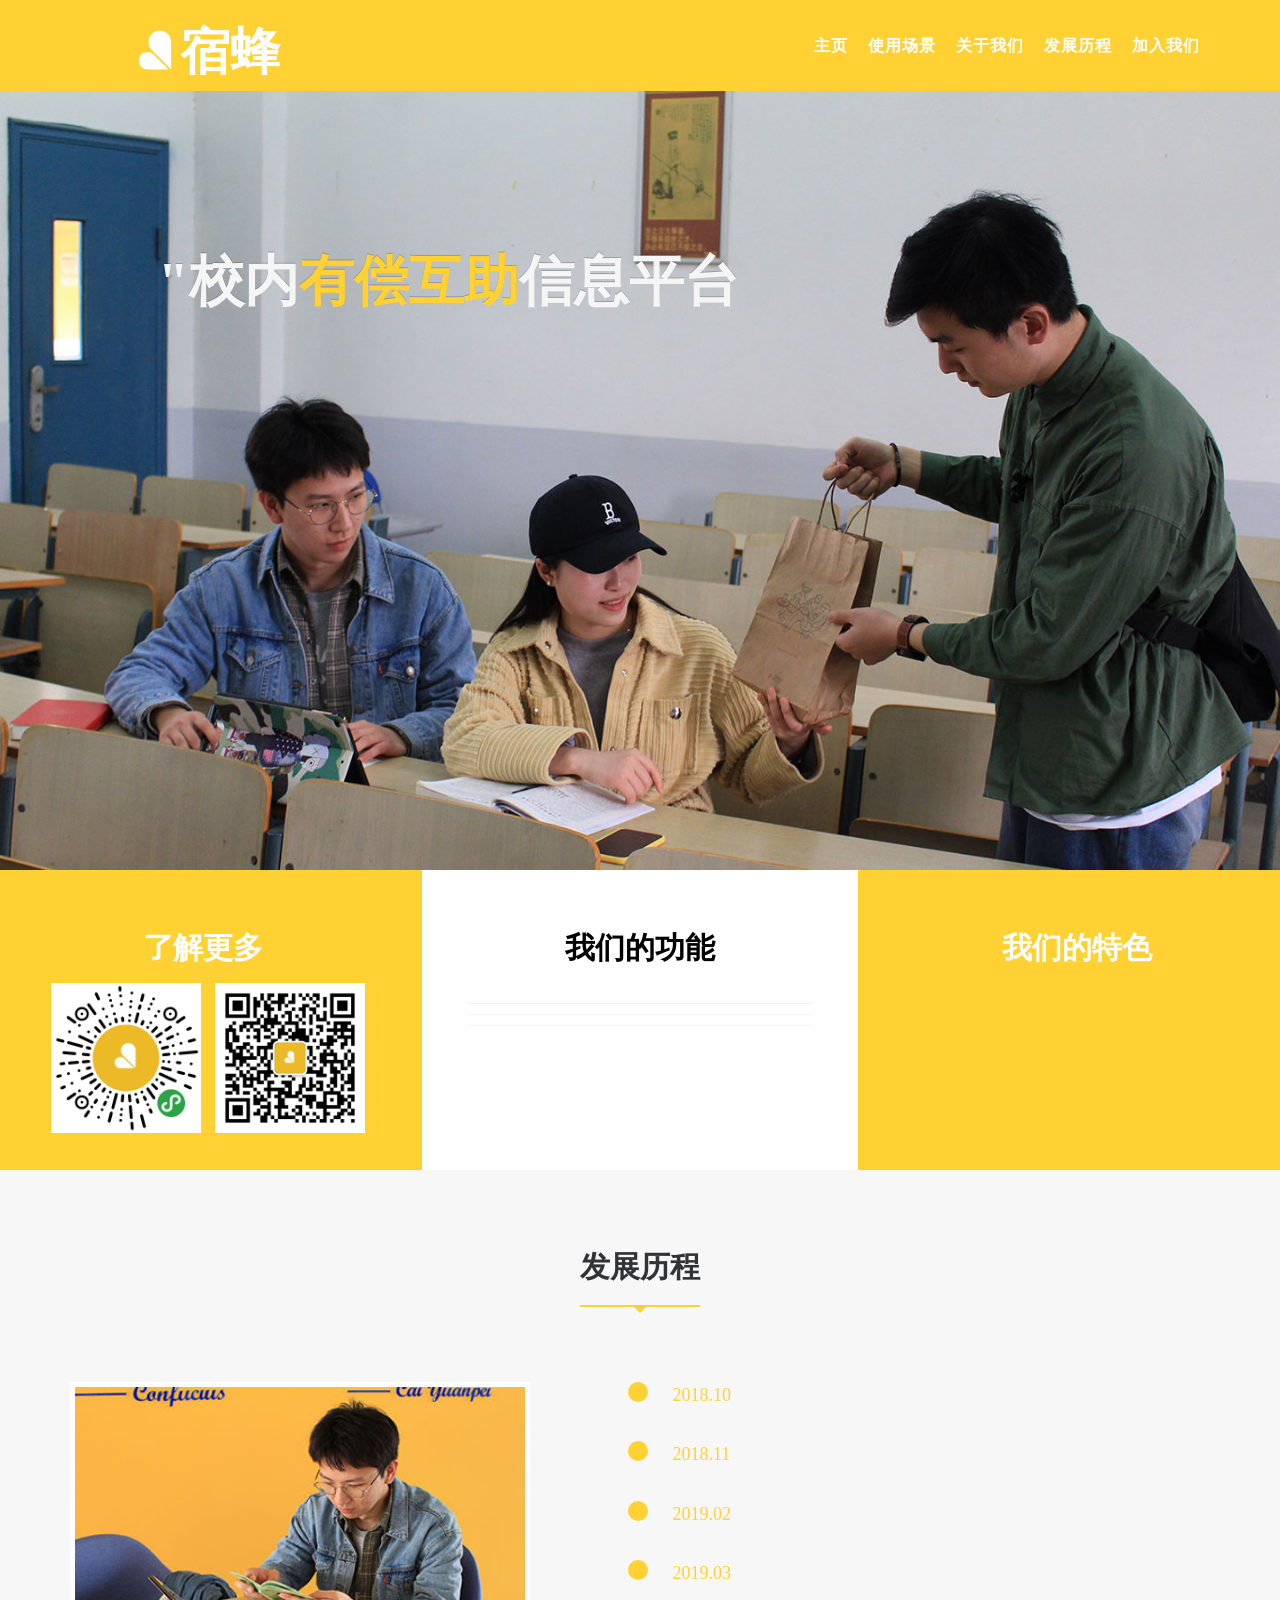
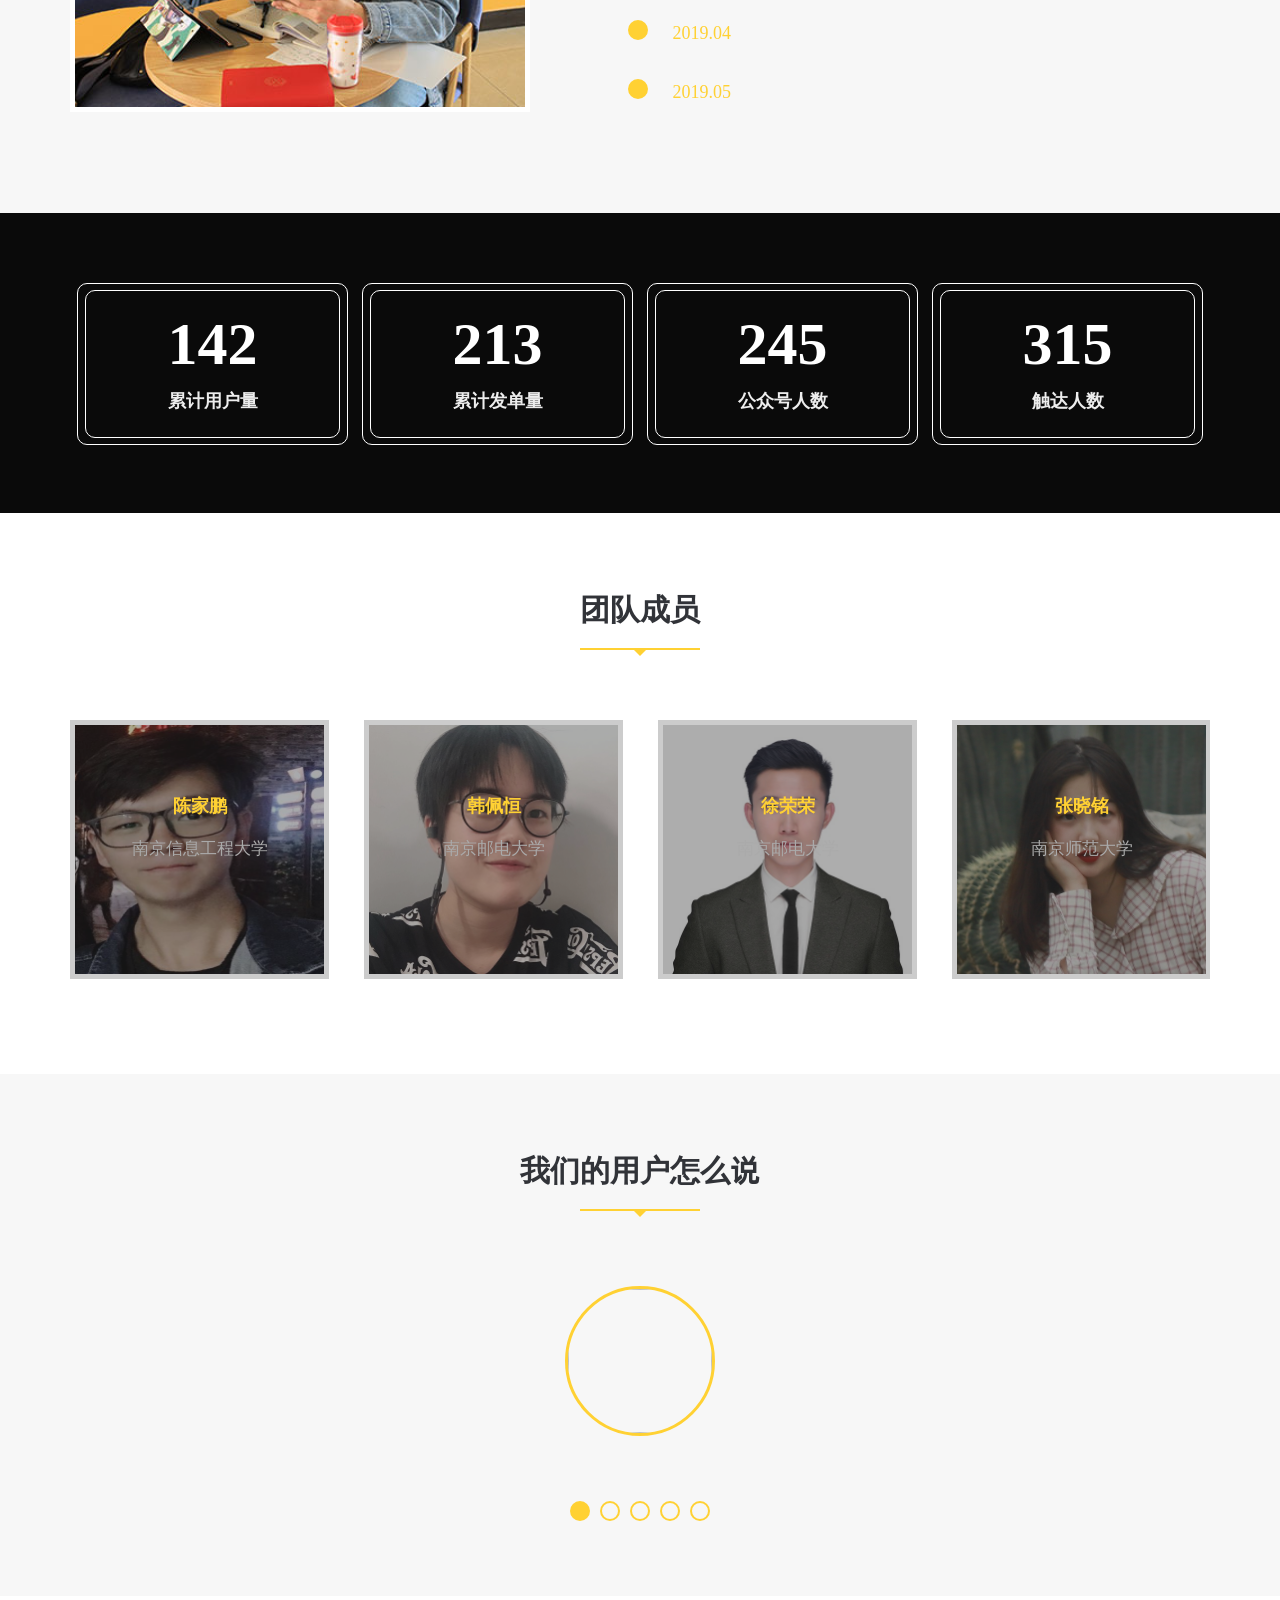
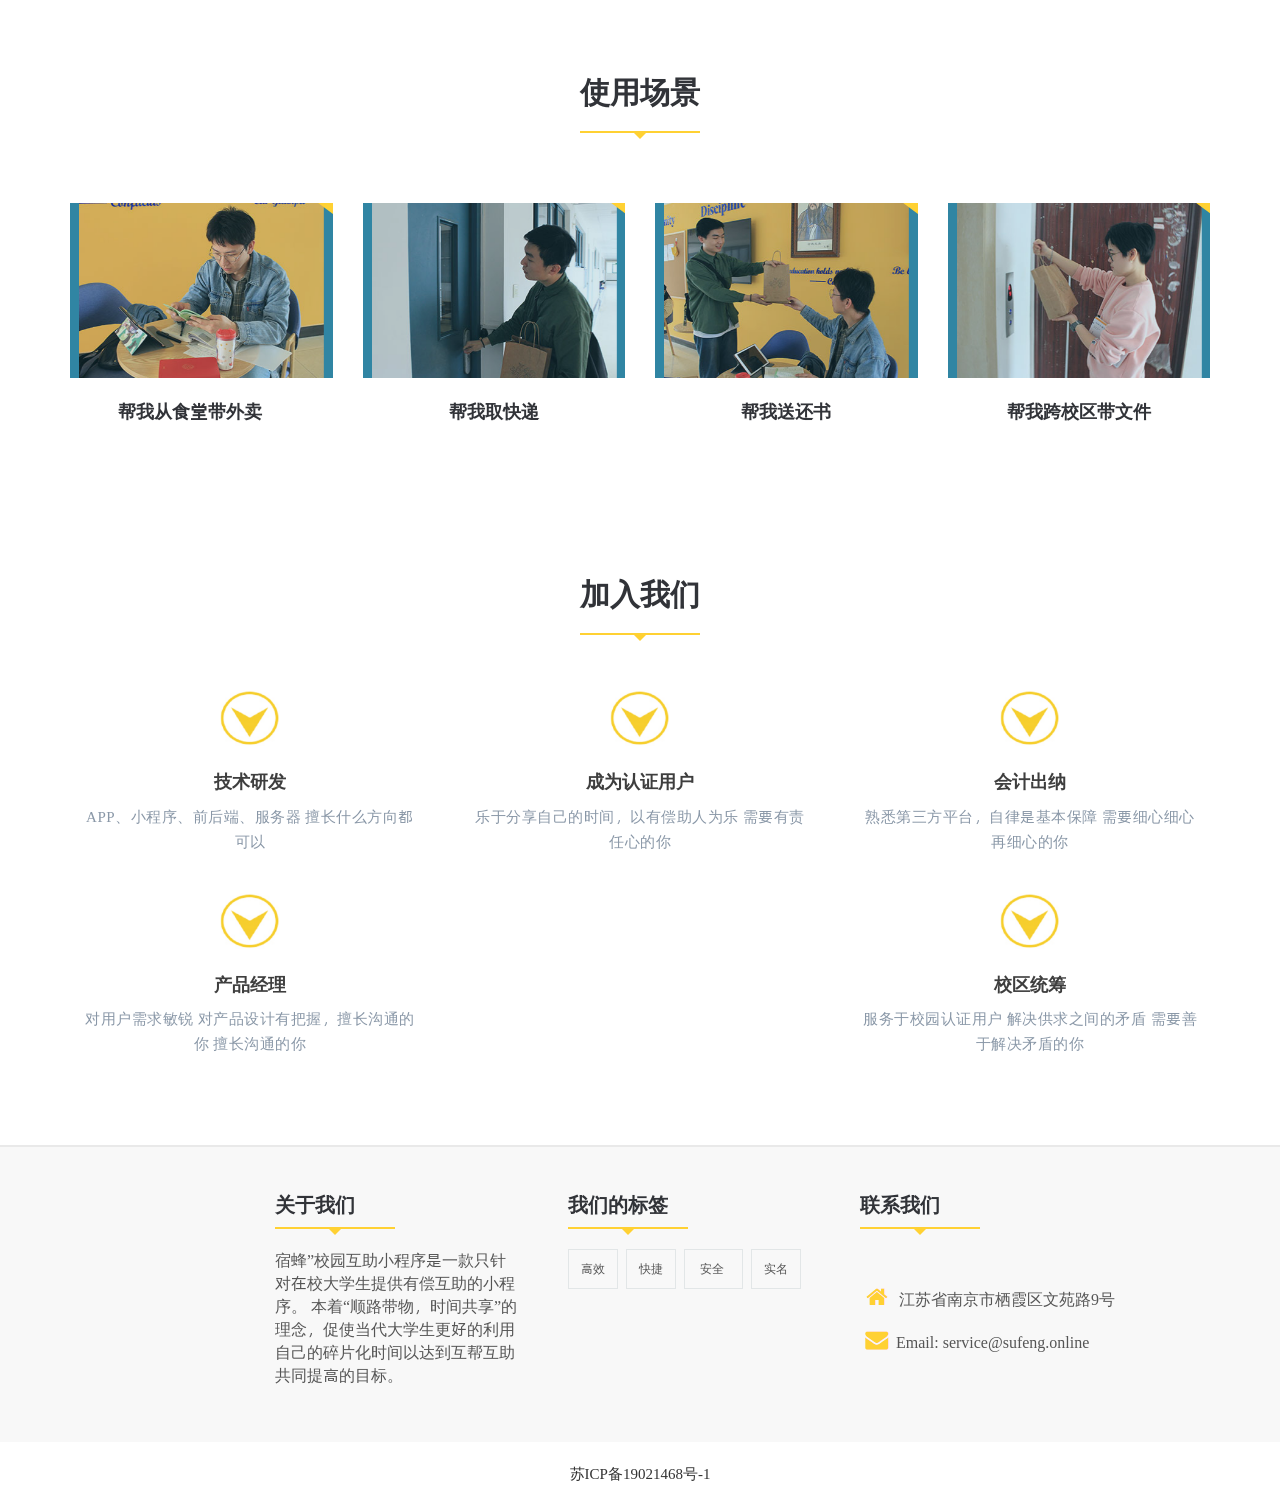
==== index.html @ 2e1b3416 "2020.1.21" ====
<!DOCTYPE html>
<html lang="en">
  <head>
    <!-- Basic Page Needs
    ================================================== -->
    <meta charset="utf-8">
    <meta http-equiv="X-UA-Compatible" content="IE=edge">
     <title>Home</title>
    <!-- Mobile Specific Metas
    ================================================== -->
    <meta name="viewport" content="width=device-width, initial-scale=1">

    <!-- Favicon -->
    <link rel="shortcut icon" type="image/icon" href="images/favicon.ico"/>

    <!-- CSS
    ================================================== -->       
    <!-- Bootstrap css file-->
    <link href="css/bootstrap.min.css" rel="stylesheet">
    <!-- Font awesome css file-->
    <link href="css/font-awesome.min.css" rel="stylesheet">       
    <!-- Default Theme css file -->
    <link id="switcher" href="css/themes/default-theme.css" rel="stylesheet">   
    <!-- Slick slider css file -->
    <link href="css/slick.css" rel="stylesheet"> 
    <!-- Photo Swipe Image Gallery -->     
    <link rel='stylesheet prefetch' href='css/photoswipe.css'>
    <link rel='stylesheet prefetch' href='css/default-skin.css'>    

    <!-- Main structure css file -->
    <link href="style.css" rel="stylesheet">
   
    <!-- Google fonts -->
    <link href='https://fonts.googleapis.com/css?family=Raleway' rel='stylesheet' type='text/css'>  
    <link href='https://fonts.googleapis.com/css?family=Habibi' rel='stylesheet' type='text/css'>   
    <link href='https://fonts.googleapis.com/css?family=Cinzel+Decorative:900' rel='stylesheet' type='text/css'>

    <!-- HTML5 shim and Respond.js for IE8 support of HTML5 elements and media queries -->
    <!-- WARNING: Respond.js doesn't work if you view the page via file:// -->
    <!--[if lt IE 9]>
      <script src="https://oss.maxcdn.com/html5shiv/3.7.2/html5shiv.min.js"></script>
      <script src="https://oss.maxcdn.com/respond/1.4.2/respond.min.js"></script>
    <![endif]--> 
  </head>
  <body>  
    
    <!-- BEGAIN PRELOADER -->
    <div id="preloader">
      <div id="status">&nbsp;</div>
    </div>
    <!-- END PRELOADER -->

    <!-- SCROLL TOP BUTTON -->
    <!-- END SCROLL TOP BUTTON -->

    <!--=========== BEGIN HEADER SECTION ================-->
    <header id="header">
      <!-- BEGIN MENU -->
      <div class="menu_area">
        <nav class="navbar navbar-default navbar-fixed-top" role="navigation">  
          <div class="container">
            <div class="navbar-header">
              <!-- FOR MOBILE VIEW COLLAPSED BUTTON -->
              <button type="button" class="navbar-toggle collapsed" data-toggle="collapse" data-target="#navbar" aria-expanded="false" aria-controls="navbar">
                <span class="sr-only">Toggle navigation</span>
                <span class="icon-bar"></span>
                <span class="icon-bar"></span>
                <span class="icon-bar"></span>
              </button>
              <!-- LOGO -->              
              <!-- TEXT BASED LOGO -->
				<a class="navbar-brand  " href="index.html"><em><img src="images/logo.png" style="width: 50px;height:50px; margin-bottom: 20px;"></em><span style="font-size:50px;">宿蜂</span></a>    
            </div>
            <div id="navbar" class="navbar-collapse collapse"  style="bottom: 60px;">
              <ul id="top-menu" class="nav navbar-nav navbar-right main-nav">
<!--				<ul class="menu2 ">-->
                <li><a href="index.html">主页</a></li>
				  <!--  class="active" -->
                <li><a href="#usescence">使用场景</a></li>
                <li><a href="#members">关于我们</a></li>
                <li><a href="#development">发展历程</a></li>              
                <li><a href="#joinus">加入我们</a></li>
              </ul>           
            </div><!--/.nav-collapse -->
          </div>     
        </nav>  
      </div>
      <!-- END MENU -->    
    </header>
    <!--=========== END HEADER SECTION ================-->   

    <!--=========== BEGIN SLIDER SECTION ================-->
    <section id="sliderArea">
      <!-- Start slider wrapper -->      
      <div class="top-slider">
        <!-- Start First slide -->
        <div class="top-slide-inner">
          <div class="slider-img">
<!--            <img src="images/banner.jpg" alt="">-->
			  <div  class="slider-text" style="height: 600px;">
				  <div><h2>"校内<strong style="font-size: 55px;">有偿互助</strong>信息平台</h2></div>
				  <div style="margin-top: 40px;"> <p style="font-size: 20px;" class=" " id="topintroduce"> </p></div>
				  
<!--
            <div class="readmore_area">
              <a data-hover="Read More" href="#"><span>Read More</span></a>                
            </div>
-->
          </div>
<!--			  <img src="images/miniproQRCode.jpg" style="float:right;width: 150px;height: 150px;bottom: 10px;">-->
          </div>
          
        </div>
      </div><!-- /top-slider -->
    </section>
    <!--=========== END SLIDER SECTION ================-->

    <!--=========== BEGIN Top Feature SECTION ================-->
    <section id="topFeature">
      <div class="row">
        <!-- Start Single Top Feature -->
        <div class="col-lg-4 col-md-4">
          <div class="row">
            <div class="single-top-feature">
<!--              <span class="fa fa-flask"></span>-->
              <h3><strong style="font-size: 30px;">了</strong>解更多</h3>
              <img src="images/miniproQRCode.jpg" class="qrcode">
				<img src="images/qrcode.jpg" class="qrcode">
<!--
              <div class="readmore_area">
                <a href="#" data-hover="Read More"><span>Read More</span></a>
              </div>
-->
            </div>
          </div>
        </div>
        <!-- End Single Top Feature -->
         
        <!-- Start Single Top Feature -->
        <div class="col-lg-4 col-md-5">
          <div class="row">
            <div class="single-top-feature opening-hours  ">
<!--              <span class="fa fa-clock-o"></span>-->
              <h3> &nbsp; &nbsp; 我们的功能</h3>
              <ul class="opening-table" id="our_functions">
                <li>
				  <div></div>
			    </li>
                <li>
				  <div></div>
                </li>
                <li>
				  <div></div>
                </li>
              </ul>              
            </div>
          </div>
        </div>
        <!-- End Single Top Feature -->

        <!-- Start Single Top Feature -->
        <div class="col-lg-4 col-md-4">
          <div class="row">
            <div class="single-top-feature ">
<!--              <span class="fa fa-hospital-o"></span>-->
              <h3>我们的特色</h3>

              <p id="our_feature"></p>

<!--
              <div class="readmore_area">
                <a data-toggle="modal" data-target="#myModal" href="#" data-hover="Appoinment"><span>Appoinment</span></a>    
              </div>
-->
              <!-- start modal window -->
              <div class="modal fade" id="myModal" tabindex="-1" role="dialog" aria-labelledby="myModalLabel" aria-hidden="true">
                <div class="modal-dialog">
                  <div class="modal-content">
                    <div class="modal-header">
                      <button type="button" class="close" data-dismiss="modal" aria-hidden="true">&times;</button>
                      <h4 class="modal-title" id="myModalLabel">Appoinment Details</h4>
                    </div>
                    <div class="modal-body">
                      <div class="appointment-area">
                        <form class="appointment-form">
                          <div class="row">
                            <div class="col-md-6 col-sm-6">
                              <label class="control-label">Your name <span class="required">*</span>
                              </label>
                              <input type="text" class="wp-form-control wpcf7-text" placeholder="Your name">
                            </div>
                            <div class="col-md-6 col-sm-6">
                              <label class="control-label">Your Email <span class="required">*</span>
                              </label>
                              <input type="mail" class="wp-form-control wpcf7-email" placeholder="Email address">  
                            </div>
                          </div>
                          <div class="row">
                            <div class="col-md-6 col-sm-6">
                              <label class="control-label">Your Birth <span class="required">*</span>
                              </label>
                              <input type="text" class="wp-form-control wpcf7-text" placeholder="dd/mm/yy">
                            </div>
                            <div class="col-md-6 col-sm-6">
                              <label class="control-label">Your Phone <span class="required">*</span>
                              </label>
                              <input type="text" class="wp-form-control wpcf7-text" placeholder="Phone No">  
                            </div>
                          </div>
                          <div class="row">
                            <div class="col-md-6 col-sm-6">
                              <label class="control-label">Appointment Date <span class="required">*</span>
                              </label>
                              <input type="text" class="wp-form-control wpcf7-text" placeholder="dd/mm/yy">
                            </div>
                            <div class="col-md-6 col-sm-6">
                              <label class="control-label">Select Department <span class="required">*</span>
                              </label>
                              <select class="wp-form-control wpcf7-select">
                                <option val="1">Dental</option>
                                <option val="2">cardiology</option>
                                <option val="3">neurology</option>
                                <option val="4">Drugstore</option>
                                <option val="5">x-ray</option>
                                <option val="6">birth</option>
                                <option val="7">general</option>
                                <option val="8">testing</option>
                                <option val="9">first-aid</option>
                                <option val="10">immunizations</option><option val="11">pulmonary</option>
                              </select> 
                            </div>
                          </div>         
                          <input type="text" class="wp-form-control wpcf7-text" placeholder="Subject">
                          <textarea class="wp-form-control wpcf7-textarea" cols="30" rows="10" placeholder="What would you like to tell us"></textarea>
                         <button class="wpcf7-submit button--itzel" type="submit"><i class="button__icon fa fa-share"></i><span>Book Appointment</span></button>  
                        </form>
                      </div>
                    </div>                    
                  </div><!-- /.modal-content -->
                </div><!-- /.modal-dialog -->
              </div><!-- /.modal -->
            </div>
          </div>
        </div>
        <!-- End Single Top Feature -->
      </div>
    </section>
    <!--=========== END Top Feature SECTION ================-->

    <!--=========== BEGIN Service SECTION ================-->
    
    <!--=========== End Service SECTION ================-->
<div class="copyrights">Collect from <a href="http://www.cssmoban.com/" >网页模板</a></div>
    <!--=========== BEGAIN Why Choose Us SECTION ================-->
    <section id="whychooseSection">
      <div class="container">
        <div class="row" id="development">
          <div class="col-lg-12 col-md-12">
            <div class="service-area">
              <!-- Start Service Title -->
              <div class="section-heading">
                <h2>发展历程</h2>
                <div class="line"></div>
              </div>              
            </div>
          </div>
          <div class="col-lg-12 col-md-12">
            <div class="row">
              <div class="col-lg-5 col-md-6 col-sm-3 col-xs-6" style="margin-right: auto;min-width: 400px;">
                <div class="whyChoose-left">
                  <div class="whychoose-slider" style="min-width:300px;min-width: 400px;">
                    <div class="whychoose-singleslide" >
                      <img src="images/usageScenarios1.jpg" alt="img" width="500px;" >
                    </div>
                    <div class="whychoose-singleslide" >
                      <img src="images/usageScenarios2.jpg" alt="img" width="500px;" >
                    </div>
                    <div class="whychoose-singleslide" >
                      <img src="images/usageScenarios3.jpg" alt="img" width="500px;" >
                    </div>
                  </div>
                </div>
              </div>	
              <div class="col-lg-7 col-md-6 col-sm-6 col-xs-12" id="develop_history">
                <div class="whyChoose-right">
                  <div class="media">
                    <div class="media-left">
                      <a class="media-icon"  style="height: 20px;width: 20px; margin-left: 50px;">
                      </a>
                    </div>
                    <div class="media-body  ">
                      <h4 class="media-heading" style="font-size: 18px;">2018.10 </h4>
                      <p></p>
                    </div>
                  </div>
                  <div class="media">
                    <div class="media-left">
                      <a class="media-icon"  style="height: 20px;width: 20px;margin-left: 50px;"  >
                      </a>
                    </div>
                    <div class="media-body">
                      <h4 class="media-heading  " style="font-size: 18px;">2018.11</h4>
                      <p></p>
                    </div>
                  </div>
                  <div class="media">
                    <div class="media-left">
                      <a class="media-icon"  style="height: 20px;width: 20px;margin-left: 50px;">
                      </a>
                    </div>
                    <div class="media-body">
                      <h4 class="media-heading  " style="font-size: 18px;">2019.02</h4>
                      <p></p>  
                    </div>
                  </div>
					<div class="media">
                    <div class="media-left">
                      <a class="media-icon"  style="height: 20px;width: 20px;margin-left: 50px;">
                      </a>
                    </div>
                    <div class="media-body">
                      <h4 class="media-heading  " style="font-size: 18px;">2019.03  </h4>
                      <p></p>
                    </div>
                  </div>
					<div class="media">
                    <div class="media-left">
                      <a  class="media-icon" style="height: 20px;width: 20px;margin-left: 50px;">
                      </a>
                    </div>
                    <div class="media-body">
                      <h4 class="media-heading " style="font-size: 18px;">2019.04  </h4>
                      <p></p>
                    </div>
                  </div>
					<div class="media">
                    <div class="media-left">
                      <a class="media-icon"  style="height: 20px;width: 20px;margin-left: 50px;">
                      </a>
                    </div>
                    <div class="media-body">
                      <h4 class="media-heading" style="font-size: 18px;">2019.05  </h4>
                      <p></p>
                    </div>
                  </div>
                </div>
              </div>
            </div>
          </div>          
        </div>
      </div>
    </section>
    <!--=========== END Why Choose Us SECTION ================-->

    <!--=========== BEGAIN Counter SECTION ================-->
    <section id="counterSection">
      <div class="container">
        <div class="row">
          <div class="col-lg-12 col-md-12">
            <div class="counter-area">
              <div class="col-lg-3 col-md-3 col-sm-6">
                <div class="counter-box">
                  <div class="counter-no counter">
                    200
                  </div>
                  <div class="counter-label">累计用户量</div>
                </div>
              </div>
              <div class="col-lg-3 col-md-3 col-sm-6">
                 <div class="counter-box">
                  <div class="counter-no counter">
                    300
                  </div>
                  <div class="counter-label">累计发单量</div>
                </div>
              </div>
              <div class="col-lg-3 col-md-3 col-sm-6">
                 <div class="counter-box">
                  <div class="counter-no counter">
                    350
                  </div>
                  <div class="counter-label">公众号人数</div>
                </div>
              </div>
              <div class="col-lg-3 col-md-3 col-sm-6">
                 <div class="counter-box">
                  <div class="counter-no counter">
                    450
                  </div>
                  <div class="counter-label">触达人数</div>
                </div>
              </div>
            </div>
          </div>
        </div>
      </div>
    </section>
    <!--=========== End Counter SECTION ================-->

    <!--=========== BEGAIN Doctors SECTION ================-->
    <section id="meetDoctors">
      <div class="container">
        <div class="row">
          <div class="col-lg-12 col-md-12">
            <div class="meetDoctors-area" id="members">
             <!-- Start Service Title -->
              <div class="section-heading">
                <h2 name="members">团队成员</h2>
                <div class="line"></div>
              </div>
              <div class="doctors-area">
                <ul  class="doctors-nav" id="team_members">
                <!--
					<li>
                    <div class="single-doctor">
                      <a class="tdoctor"  data-path-hover="m 180,34.57627 -180,0 L 0,0 180,0 z">
                        <figure>
                          <img src="images/hph.jpg" />
                          <svg viewBox="0 0 180 320" preserveAspectRatio="none"><path d="M 180,160 0,218 0,0 180,0 z"/></svg>
                          <figcaption>
                            <h2>韩佩恒</h2>
                            <p>南京邮电大学</p>           
                          </figcaption>
                        </figure>
                      </a>
                    </div>
                  </li>
					
                  <li>
                    <div class="single-doctor">
                      <div class="single-doctor">
                      <a class="tdoctor" data-path-hover="m 180,34.57627 -180,0 L 0,0 180,0 z">
                        <figure>
                          <img src="images/jtw.jpg" />
                          <svg viewBox="0 0 180 320" preserveAspectRatio="none"><path d="M 180,160 0,218 0,0 180,0 z"/></svg>
                          <figcaption>
                            <h2>贾天威</h2>
                            <p>南京邮电大学</p>        
                          </figcaption>
                        </figure>
                      </a>
                    </div>
                    </div>
                  </li>
                  <li>
                    <div class="single-doctor">
                      <div class="single-doctor">
                      <a class="tdoctor" data-path-hover="m 180,34.57627 -180,0 L 0,0 180,0 z">
                        <figure>
                          <img src="images/xrr.jpg" />
                          <svg viewBox="0 0 180 320" preserveAspectRatio="none"><path d="M 180,160 0,218 0,0 180,0 z"/></svg>
                          <figcaption>
                            <h2>徐荣荣</h2>
                            <p>南京邮电大学</p>      
                          </figcaption>
                        </figure>
                      </a>
                    </div>
                    </div>
                  </li>
                  <li>
                    <div class="single-doctor">
                      <div class="single-doctor">
                      <a class="tdoctor" data-path-hover="m 180,34.57627 -180,0 L 0,0 180,0 z">
                        <figure>
                          <img src="images/zxm.jpg" />
                          <svg viewBox="0 0 180 320" preserveAspectRatio="none"><path d="M 180,160 0,218 0,0 180,0 z"/></svg>
                          <figcaption>
                            <h2>张晓铭</h2>
                            <p>南京师范大学</p>      
                          </figcaption>
                        </figure>
                      </a>
                    </div>
                    </div>
                  </li>
           
              
                  <li>
                    <div  class="single-doctor">
                      <div class="single-doctor">
                      <a class="tdoctor" data-path-hover="m 180,34.57627 -180,0 L 0,0 180,0 z">
                        <figure>
                          <img src="images/cjp.jpg" />
                          <svg viewBox="0 0 180 320" preserveAspectRatio="none"><path d="M 180,160 0,218 0,0 180,0 z"></path></svg>
                          <figcaption>
                            <h2>陈家鹏</h2>
                            <p>南京信息工程大学</p>
                              
                          </figcaption>
                        </figure>
                      </a>
                    </div>
                    </div>
                  </li>
					-->
                </ul>
              </div>
            </div>
          </div>
        </div>
      </div>
    </section>
    <!--=========== End Doctors SECTION ================-->

    <!--=========== BEGAIN Testimonial SECTION ================-->
    <section id="testimonial">
      <div class="container">
        <div class="row">
          <div class="col-lg-12 col-md-12">
            <div class="testimonial-area">
             <!-- Start Service Title -->
              <div class="section-heading">
                <h2>我们的用户怎么说</h2>
                <div class="line"></div>
              </div>
              <div class="testimonial-area">
                <ul class="testimonial-nav" id="testimonialnodes">
                  <!--
                  <li>
                    <div class="single-testimonial" >
                      <div class="testimonial-img">
                        <img src="images/users1.jpg" alt="img">
                      </div>
                      <div class="testimonial-cotent">
                        <p class="testimonial-parg"> 宿蜂是一款非常轻便的小程序，一键发单，接单速度快，准时高效，为我的生活提供了很多便利。</p>
                      </div>
                    </div>
                  </li> 
					
                  <li>
                    <div class="single-testimonial">
                      <div class="testimonial-img">
                        <img src="images/users2.jpg" alt="img">
                      </div>
                      <div class="testimonial-cotent">
                        <p class="testimonial-parg">刚接触宿蜂是被朋友安利的，听说是一群学姐学长创业做的，就尝试了一下。发现真的很人性化，减少了很多沟通的成本。现在一有快递，就想到去宿蜂发单。偶尔自己取快递的时候，也会接别人发的订单，顺路送一下。</p>
                      </div>
                    </div>
                  </li> 
                  <li>
                    <div class="single-testimonial">
                      <div class="testimonial-img">
                        <img src="images/users3.jpg" alt="img">
                      </div>
                      <div class="testimonial-cotent">
                        <p class="testimonial-parg">相比于我之前用过的校园跑腿小程序来说，宿蜂更加值得信赖，只要是在两个方面，第一：接单的人都有宿蜂平台的审核，确保是学生才会审核通过；第二：完善的发单接单流程，有人接单后，会把接单员的一些信息告知给发单人，体验很好，不用担心包裹丢失。</p>
                      </div>
                    </div>
                  </li>  
					<li>
                    <div class="single-testimonial">
                      <div class="testimonial-img">
                        <img src="images/users4.jpg" alt="img">
                      </div>
                      <div class="testimonial-cotent">
                        <p class="testimonial-parg">我是宿蜂的认证接单员，在宿蜂平台上通过接单，算是也赚到了一些生活费。一开始也只是试试的态度，但接触到了宿蜂创业团队的成员，也是跟我差不多大的学生，我觉得他们是在做一件很了不起的事情。</p>
                      </div>
                    </div>
                  </li> 
					<li>
                    <div class="single-testimonial">
                      <div class="testimonial-img">
                        <img src="images/users5.jpg" alt="img">
                      </div>
                      <div class="testimonial-cotent">
                        <p class="testimonial-parg">宿蜂的主要特色就是顺路带物，互帮互助。平台的“宿蜂榜”真的超级吸引人，多劳多得被完美诠释出来，并且并没有什么套路，简单粗暴，希望宿蜂能够继续这样下去，</p>
                      </div>
                    </div>
                  </li> 
                -->
                </ul>
              </div>
            </div>
          </div>
        </div>
      </div>
    </section>
    <!--=========== End Testimonial SECTION ================-->

    <!--=========== BEGAIN Home Blog SECTION ================-->
    <section id="homeBLog">
      <div class="container">
        <div class="row">
          <div class="col-lg-12 col-md-12">
            <div class="homBlog-area" id="usescence">
             <!-- Start Service Title -->
              <div class="section-heading">
                <h2>使用场景</h2>
                <div class="line"></div>
              </div> 
              <!-- Start Home Blog Content -->
              <div class="homeBlog-content">
                <div class="row">
                  <!-- Start Single Blog -->
                  <div class="col-md-4 col-sm-4 col-lg-3">
                    <div class="single-Blog">
                      <div class="single-blog-left"> </div>
                      <div class="single-blog-right">
                        <div class="blog-img">
                          <figure class="blog-figure col-lg-12">
                           <a><img src="images/usageScenarios1.jpg" alt="img"></a>
                            <span class="image-effect"></span>
                          </figure>
                        </div>
                        <div class="blog-author"> </div>
                        <div class="blog-content">
                          <h2 class="col-lg-11" style="text-align: center" >帮我从食堂带外卖</h2>
                          <div class="readmore_area"> </div>
                        </div>
                      </div>
                    </div>
                  </div>
                   <!-- Start Single Blog -->
                  <div class="col-md-4 col-sm-4 col-lg-3">
                    <div class="single-Blog">
                      <div class="single-blog-left"> </div>
                      <div class="single-blog-right">
                         <div class="blog-img">
                          <figure class="blog-figure col-lg-12">
                           <a><img src="images/usageScenarios2.jpg" alt="img"></a>
                            <span class="image-effect"></span>
                          </figure>
                        </div>
                        <div class="blog-author"> </div>
                        <div class="blog-content">
                          <h2 style="text-align: center">帮我取快递</h2>
                          <div class="readmore_area"> </div>
                        </div>
                      </div>
                    </div>
                  </div>
                   <!-- Start Single Blog -->
                  <div class="col-md-4 col-sm-4 col-lg-3">
                    <div class="single-Blog">
                      <div class="single-blog-left"> </div>
                      <div class="single-blog-right">
                         <div class="blog-img">
                          <figure class="blog-figure col-lg-12">
                           <a><img src="images/usageScenarios3.jpg" alt="img"></a>
                            <span class="image-effect"></span>
                          </figure>
                        </div>
                        <div class="blog-author"> </div>
                        <div class="blog-content">
                          <h2 style="text-align: center"> 帮我送还书</h2>
                          <div class="readmore_area"> </div>
                        </div>
                      </div>
                    </div>
                  </div>
                  <div class="col-md-4 col-sm-4 col-lg-3">
                    <div class="single-Blog">
                      <div class="single-blog-left"> </div>
                      <div class="single-blog-right">
                        <div class="blog-img">
                          <figure class="blog-figure col-lg-12"> <a><img src="images/usageScenarios4.jpg" alt="img"></a> <span class="image-effect"></span> </figure>
                        </div>
                        <div class="blog-author"> </div>
                        <div class="blog-content">
                          <h2 style="text-align: center"> 帮我跨校区带文件</h2>
                          <div class="readmore_area"> </div>
                        </div>
                      </div>
                    </div>
                  </div>
                </div>
              </div>             
            </div>
          </div>
        </div>
      </div>
    </section>
    <!--=========== End Home Blog SECTION ================-->
<section id="service">
      <div class="container" id="joinus">
        <div class="row">
          <div class="col-lg-12 col-md-12">
            <div class="service-area">
              <!-- Start Service Title -->
              <div class="section-heading">
                <h2 name="aboutus">加入我们</h2>
                <div class="line"></div>
              </div>
              <!-- Start Service Content -->
              <div class="service-content">
                <div class="row">
                  <!-- Start Single Service -->
                  <div class="col-lg-4 col-md-4">
                    <div class="single-service">
						
                      <div class="service-icon"> </div>
						<img src="images/arrow.png" style="width: 60px;">
                      <h3><a  >技术研发</a></h3>
                      <p>APP、小程序、前后端、服务器 擅长什么方向都可以</p>
                    </div>
                  </div>
                  <!-- Start Single Service -->
                  <div class="col-lg-4 col-md-4">
                    <div class="single-service">
                      <div class="service-icon"> </div>
						<img src="images/arrow.png" style="width: 60px;">
                      <h3><a>成为认证用户</a></h3>
                      <p>乐于分享自己的时间，以有偿助人为乐 需要有责任心的你</p>
                    </div>
                  </div>
                  <!-- Start Single Service -->
                  <div class="col-lg-4 col-md-4">
                    <div class="single-service">
                      <div class="service-icon"> </div>
						<img src="images/arrow.png" style="width: 60px;">
                      <h3><a >会计出纳</a></h3>
                      <p>熟悉第三方平台，自律是基本保障 需要细心细心再细心的你</p>
                    </div>
                  </div>
                  <!-- Start Single Service -->
                  <div class="col-lg-4 col-md-4">
                    <div class="single-service">
                      <div class="service-icon"> </div>
						<img src="images/arrow.png" style="width: 60px;">
                      <h3><a>产品经理</a> </h3>
                      <p>对用户需求敏锐 对产品设计有把握，擅长沟通的你 擅长沟通的你</p>
                    </div>
                  </div>
                  <!-- Start Single Service -->
                  <div class="col-lg-4 col-md-4">
                    <div class="single-service">
                      <div class="service-icon"> </div>                      
                      <h3>&nbsp;</h3>
</div>
                  </div>
                  <!-- Start Single Service -->
                  <div class="col-lg-4 col-md-4">
                    <div class="single-service">
                      <div class="service-icon"> </div>
						<img src="images/arrow.png" style="width: 60px;">
                      <h3><a>校区统筹</a></h3>
                      <p>服务于校园认证用户 解决供求之间的矛盾 需要善于解决矛盾的你</p>
                    </div>
                  </div>
                </div>
              </div>
            </div>
          </div>
        </div>
      </div>
    </section>
    <!--=========== Start Footer SECTION ================-->
    <footer id="footer">
      <!-- Start Footer Top -->
      <div class="footer-top">
        <div class="container">
          <div class="row">
			  <div class="col-lg-2 col-md-3 col-sm-3"></div>
            <div class="col-lg-3 col-md-3 col-sm-3">
              <div class="single-footer-widget">
                <div class="section-heading">
                <h2>关于我们</h2>
                <div class="line"></div>
              </div>           
              <p>宿蜂”校园互助小程序是一款只针对在校大学生提供有偿互助的小程序。
本着“顺路带物，时间共享”的理念，促使当代大学生更好的利用自己的碎片化时间以达到互帮互助共同提高的目标。</p>
              </div>
            </div>
<!--
            <div class="col-lg-3 col-md-3 col-sm-3">
              <div class="single-footer-widget">
                <div class="section-heading">
                <h2>Our Service</h2>
                <div class="line"></div>
              </div>
              <ul class="footer-service">
                <li><a href="#"><span class="fa fa-check"></span>Service 1</a></li>
                <li><a href="#"><span class="fa fa-check"></span>Service 2</a></li>
                <li><a href="#"><span class="fa fa-check"></span>Service 3</a></li>
                <li><a href="#"><span class="fa fa-check"></span>Service 4</a></li>
                <li><a href="#"><span class="fa fa-check"></span>Service 5</a></li>
              </ul>
              </div>
            </div>
-->
            <div class="col-lg-3 col-md-3 col-sm-3">
              <div class="single-footer-widget">
                <div class="section-heading">
                <h2>我们的标签</h2>
                <div class="line"></div>
              </div>
                <ul class="tag-nav">
                  <li><a>高效</a></li>
                  <li><a >快捷</a></li>
                  <li><a>&nbsp;安全&nbsp;&nbsp;</a></li>
                  <li><a>实名</a></li>
                </ul>
              </div>
            </div>
            <div class="col-lg-3 col-md-3 col-sm-3">
              <div class="single-footer-widget">
                <div class="section-heading">
                  <h2>联系我们</h2>
                  <div class="line"></div>
              </div>
                <p>&nbsp;</p>
                <address class="contact-info">
              <p style="width: 260px;">
				  <img src="images/house.png">
<!--				  <span class="fa fa-home"></span>-->
				  江苏省南京市栖霞区文苑路9号</p>
<p style="width: 260px;">
	<img src="images/message.png">
<!--	<span class="fa fa-envelope"></span>-->
	Email: service@sufeng.online </p>
              </address>
              </div>
            </div>
          </div>
        </div>
      </div>
      <!-- Start Footer Bottom -->
      <div class="footer-bottom">
        <div class="container">
          <div class="row">
            <div class="col-md-12">
              <p>苏ICP备19021468号-1</p>
            </div>
          </div>
        </div>
      </div>
    </footer>
    <!--=========== End Footer SECTION ================-->



    <!-- jQuery Library  -->
    <script src="js/jquery.js"></script>    
    <!-- Bootstrap default js -->
    <script src="js/bootstrap.min.js"></script>
    <!-- slick slider -->
    <script src="js/slick.min.js"></script>    
    <script type="text/javascript" src="js/modernizr.custom.79639.js"></script>      
    <!-- counter -->
    <script src="js/waypoints.min.js"></script>
    <script src="js/jquery.counterup.min.js"></script>
    <!-- Doctors hover effect -->
    <script src="js/snap.svg-min.js"></script>
    <script src="js/hovers.js"></script>
    <!-- Photo Swipe Gallery Slider -->
    <script src='js/photoswipe.min.js'></script>
    <script src='js/photoswipe-ui-default.min.js'></script>    
    <script src="js/photoswipe-gallery.js"></script>

    <!-- Custom JS -->
    <script src="js/custom.js"></script>
    <script src="js/fun.js"></script>

  </body>
</html>
---- css/themes/default-theme.css ----
/*=======================================
Template Design By WpFreeware Team.
Author URI : http://www.wpfreeware.com/
========================================*/

.scrollToTop {
  background-color: #ffd133;
  border:1px solid #ffd133;
}
.scrollToTop:hover, .scrollToTop:focus,.readmore_area a::before,.sl-slider h2> strong,.sl-slider p> strong,
.single-top-feature .readmore_area a span,.service-icon-effect,.service-icon .service-icon-effect:hover,.single-service>h3 a:hover,.single-service>h3 a:focus,
.whyChoose-right .media-heading,.whyChoose-right .media:hover .media-icon,.doctors-nav figcaption h2,
.testimonial-cotent > p span,.testimonial-nav .slick-dots li.slick-active button::before,.blog-comments-box li > h2,.blog-comments-box li span,
.blog-author > ul > li a:hover,.footer-service li > a:hover,.footer-service li > a span,.contact-info > p span,.footer-copyright>p>a,
.blog-breadcrumbs-right .breadcrumb > li a:hover,.blog-breadcrumbs-right .breadcrumb > .active,.blog-details blockquote::before,.blog-details blockquote::after,
.sidebar-widget p>a,.sidebar-widget>ul li>a:hover,.postnav-left:hover .navg-title,.postnav-right:hover .navg-title,.author-name:hover,
.similar-post .media-body a:hover,.similar-post > h2,.nav-tabs > li.active > a, .nav-tabs > li.active > a:focus, .nav-tabs > li.active > a:hover,
.button--itzel .button__icon,.button--itzel > span,#myModal .modal-title,
.form-submit input:hover,.error-page-area h1,.error-page-area h3{
  color: #ffd133;   
}
.navbar-default {
  background-color: #ffd133;
  border-color: #ffd133; 
}
.navbar-default .navbar-nav > .active > a, .navbar-default .navbar-nav > .active > a:focus, .navbar-default .navbar-nav > .active > a:hover,
.navbar-default .navbar-nav > .open > a, .navbar-default .navbar-nav > .open > a:focus, .navbar-default .navbar-nav > .open > a:hover,
.dropdown-menu > li > a:hover,.dropdown-menu > li > a:focus,.dropdown-menu > .active > a, .dropdown-menu > .active > a:focus, .dropdown-menu > .active > a:hover,
.navbar-default .navbar-nav .open .dropdown-menu > li > a:hover,.readmore_area a span,.single-top-feature,
.single-top-feature .readmore_area a::before,.testimonial-nav .slick-dots li.slick-active,figure.blog-figure .image-effect::before,
.footer-middle,.social-share ul li > a,.custom-panel .panel-heading a,.nav-tabs > li > a,a.gallery-iteam .image-effect::before,.comments-title::after,
.reply-btn,.author-tag  {
  background-color: #ffd133;  
}
.navbar-right .dropdown-menu,.navbar-nav .open .dropdown-menu,
.wp-form-control:focus {
  border: 1px solid #ffd133; 
}
.navbar-right .dropdown-menu::before {
  border-left: 1px solid #ffd133;
  border-top: 1px solid #ffd133;
}
.nav-arrows span:hover {
  border-color: #ffd133;
  color: #ffd133;
}
.line {
  border-bottom: 2px solid #ffd133;
  background: none repeat scroll 0 0 transparent;
  height: 1px;
  margin: 0 auto 45px;
  padding: 5px;
  position: relative;
  width: 120px;
}
.line::after, .line::before {
  border: medium solid transparent;
  content: " ";
  height: 0;
  left: 50%;
  pointer-events: none;
  position: absolute;
  top: 100%;
  width: 0;
}
.line::before {
  border-width: 9px;
  margin-left: -6px;
}
.line::after {
  border-top-color: #ffd133;
  border-width: 8px;
  margin-left: -8px;
}
.service-icon .service-icon-effect {
  box-shadow: 0 0 0 4px #ffd133;
}
.service-icon .service-icon-effect:after {
  box-shadow: 3px 3px #ffd133;
}
.media-icon {
  background-color: #ffd133;
  border: 2px solid #ffd133;
}
.doctors-nav figure button:hover{
  border-color: #ffd133;
  color:#ffd133;
}
.single-doctor-social > a:hover{
  color: #ffd133;
  border-color: #ffd133;
}
.testimonial-img {
  border: 3px solid #ffd133;  
}
.testimonial-nav .slick-dots li,.blog-content .readmore_area a,.wp-form-control,
.button--itzel::before,.error-page-area .readmore_area a {
  border: 2px solid #ffd133;
} 
.tag-nav a:hover,.tag-nav a:focus{
  background-color: #ffd133;
  border-color: #ffd133;
}
.footer-service li > a{
  border-bottom: 1px solid #ffd133;
}
.footer-copyright>p>a:hover{
 border-bottom: 1px solid #ffd133; 
}
.footer-social a {
  border: 1px solid #ffd133;
  color: #ffd133;
}
.footer-bottom p a:hover,.footer-bottom p a:focus{
  border-color: #ffd133;
  color: #ffd133;
}
.blog-pagination .pagination > li > a:focus, .blog-pagination .pagination > li > a:hover, .blog-pagination .pagination > li > span:focus,
.blog-pagination .pagination > li > span:hover {
  background-color: #ffd133;
  border-color: #ffd133;
}
.sidebar-widget h3::after {
  background: none repeat scroll 0 0 #ffd133;
}
.archives li > a:hover {
  background-color: #ffd133;
  border-color: #ffd133;
}
.postnav-left a:hover, .postnav-right a:hover {
  border: 1px solid #ffd133;  
  color: #ffd133;  
}
.postnav-left:hover .prev-icon,.postnav-right:hover .next-icon{
  color: #ffd133;
  border-color: #ffd133;
}
.post-author > h3 {
  border-bottom: 1px solid #ffd133;
  color: #ffd133;  
}
.author-morepost:hover,.author-morepost:focus {
  border-bottom: 1px solid #ffd133;
  color: #ffd133; 
}
.nav-tabs > li > a:hover,.nav-tabs > li > a:focus{
  background-color: #ffd133;
  border-color: #ffd133;  
}
.form-submit input {
  background-color: #ffd133;
  border: 1px solid #ffd133;
}
.pswp__caption__center {
  color: #ffd133 !important;
}
.pswp__button--arrow--left::before, .pswp__button--arrow--right::before {
  background-color: #ffd133 !important;    
}
.comments-pagination li a:hover {
  background-color:#ffd133;
  border-color: #ffd133; 
}
#respond input[type="text"]:focus,#respond input[type="email"]:focus,#respond input[type="url"]:focus {
  border-color: #ffd133;
}
#respond textarea:focus{
  border-color: #ffd133;
}
.blog-details .table-hover tbody tr:hover{
  background-color: #ffd133;
  border-color: #ffd133;
}
.blog-details>a:hover,
.blog-details>a:focus,
.blog-details > p>a:hover,
.blog-details > p>a:focus{
  color: #ffd133;
  border-bottom: 1px solid #ffd133;
}
.testimonial-parg::before {
  color: #ffd133;  
}
.testimonial-parg:after{ 
  color: #ffd133;
}
.top-slider .slick-prev:hover,
.top-slider .slick-next:hover{
  border-color: #ffd133;
  color: #ffd133;
}
.slider-text h2>strong{
  color: #ffd133;
}
.slider-text p>strong{
  color: #ffd133;
}

/*=======================================
Template Design By WpFreeware Team.
Author URI : http://www.wpfreeware.com/
========================================*/
---- css/photoswipe.css ----
/*! PhotoSwipe main CSS by Dmitry Semenov | photoswipe.com | MIT license */
/*
	Styles for basic PhotoSwipe functionality (sliding area, open/close transitions)
*/
/* pswp = photoswipe */
.pswp {
  display: none;
  position: absolute;
  width: 100%;
  height: 100%;
  left: 0;
  top: 0;
  overflow: hidden;
  -ms-touch-action: none;
  touch-action: none;
  z-index: 1500;
  -webkit-text-size-adjust: 100%;
  /* create separate layer, to avoid paint on window.onscroll in webkit/blink */
  -webkit-backface-visibility: hidden;
  outline: none; }
  .pswp * {
    -webkit-box-sizing: border-box;
            box-sizing: border-box; }
  .pswp img {
    max-width: none; }

/* style is added when JS option showHideOpacity is set to true */
.pswp--animate_opacity {
  /* 0.001, because opacity:0 doesn't trigger Paint action, which causes lag at start of transition */
  opacity: 0.001;
  will-change: opacity;
  /* for open/close transition */
  -webkit-transition: opacity 333ms cubic-bezier(0.4, 0, 0.22, 1);
          transition: opacity 333ms cubic-bezier(0.4, 0, 0.22, 1); }

.pswp--open {
  display: block; }

.pswp--zoom-allowed .pswp__img {
  /* autoprefixer: off */
  cursor: -webkit-zoom-in;
  cursor: -moz-zoom-in;
  cursor: zoom-in; }

.pswp--zoomed-in .pswp__img {
  /* autoprefixer: off */
  cursor: -webkit-grab;
  cursor: -moz-grab;
  cursor: grab; }

.pswp--dragging .pswp__img {
  /* autoprefixer: off */
  cursor: -webkit-grabbing;
  cursor: -moz-grabbing;
  cursor: grabbing; }

/*
	Background is added as a separate element.
	As animating opacity is much faster than animating rgba() background-color.
*/
.pswp__bg {
  position: absolute;
  left: 0;
  top: 0;
  width: 100%;
  height: 100%;
  background: #000;
  opacity: 0;
  -webkit-backface-visibility: hidden;
  will-change: opacity; }

.pswp__scroll-wrap {
  position: absolute;
  left: 0;
  top: 0;
  width: 100%;
  height: 100%;
  overflow: hidden; }

.pswp__container,
.pswp__zoom-wrap {
  -ms-touch-action: none;
  touch-action: none;
  position: absolute;
  left: 0;
  right: 0;
  top: 0;
  bottom: 0; }

/* Prevent selection and tap highlights */
.pswp__container,
.pswp__img {
  -webkit-user-select: none;
  -moz-user-select: none;
  -ms-user-select: none;
      user-select: none;
  -webkit-tap-highlight-color: transparent;
  -webkit-touch-callout: none; }

.pswp__zoom-wrap {
  position: absolute;
  width: 100%;
  -webkit-transform-origin: left top;
  -ms-transform-origin: left top;
  transform-origin: left top;
  /* for open/close transition */
  -webkit-transition: -webkit-transform 333ms cubic-bezier(0.4, 0, 0.22, 1);
          transition: transform 333ms cubic-bezier(0.4, 0, 0.22, 1); }

.pswp__bg {
  will-change: opacity;
  /* for open/close transition */
  -webkit-transition: opacity 333ms cubic-bezier(0.4, 0, 0.22, 1);
          transition: opacity 333ms cubic-bezier(0.4, 0, 0.22, 1); }

.pswp--animated-in .pswp__bg,
.pswp--animated-in .pswp__zoom-wrap {
  -webkit-transition: none;
  transition: none; }

.pswp__container,
.pswp__zoom-wrap {
  -webkit-backface-visibility: hidden;
  will-change: transform; }

.pswp__item {
  position: absolute;
  left: 0;
  right: 0;
  top: 0;
  bottom: 0;
  overflow: hidden; }

.pswp__img {
  position: absolute;
  width: auto;
  height: auto;
  top: 0;
  left: 0;
  -webkit-transition: opacity 0.15s;
          transition: opacity 0.15s; }

/*
	stretched thumbnail or div placeholder element (see below)
	style is added to avoid flickering in webkit/blink when layers overlap
*/
.pswp__img--placeholder {
  -webkit-backface-visibility: hidden; }

/*
	div element that matches size of large image
	large image loads on top of it
*/
.pswp__img--placeholder--blank {
  background: #222; }

.pswp--ie .pswp__img {
  width: 100% !important;
  height: auto !important;
  left: 0;
  top: 0; }

/*
	Error message appears when image is not loaded
	(JS option errorMsg controls markup)
*/
.pswp__error-msg {
  position: absolute;
  left: 0;
  top: 50%;
  width: 100%;
  text-align: center;
  font-size: 14px;
  line-height: 16px;
  margin-top: -8px;
  color: #CCC; }

.pswp__error-msg a {
  color: #CCC;
  text-decoration: underline; }
---- css/default-skin.css ----
/*! PhotoSwipe Default UI CSS by Dmitry Semenov | photoswipe.com | MIT license */
/*

	Contents:

	1. Buttons
	2. Share modal and links
	3. Index indicator ("1 of X" counter)
	4. Caption
	5. Loading indicator
	6. Additional styles (root element, top bar, idle state, hidden state, etc.)

*/
/*
	
	1. Buttons

 */
/* <button> css reset */
.pswp__button {
  width: 44px;
  height: 44px;
  position: relative;
  background: none;
  cursor: pointer;
  overflow: visible;
  -webkit-appearance: none;
  display: block;
  border: 0;
  padding: 0;
  margin: 0;
  float: right;
  opacity: 0.75;
  -webkit-transition: opacity 0.2s;
          transition: opacity 0.2s;
  -webkit-box-shadow: none;
          box-shadow: none; }
  .pswp__button:focus,
  .pswp__button:hover {
    opacity: 1; }
  .pswp__button:active {
    outline: none;
    opacity: 0.9; }
  .pswp__button::-moz-focus-inner {
    padding: 0;
    border: 0; }

/* pswp__ui--over-close class it added when mouse is over element that should close gallery */
.pswp__ui--over-close .pswp__button--close {
  opacity: 1; }

.pswp__button,
.pswp__button--arrow--left:before,
.pswp__button--arrow--right:before {
  background: url(../images/gallery/default-skin.png) 0 0 no-repeat;
  background-size: 264px 88px;
  width: 44px;
  height: 44px; }

@media (-webkit-min-device-pixel-ratio: 1.1), (-webkit-min-device-pixel-ratio: 1.09375), (min-resolution: 105dpi), (min-resolution: 1.1dppx) {
  /* Serve SVG sprite if browser supports SVG and resolution is more than 105dpi */
  .pswp--svg .pswp__button,
  .pswp--svg .pswp__button--arrow--left:before,
  .pswp--svg .pswp__button--arrow--right:before {
    background-image: url(../images/gallery/default-skin.svg); }
  .pswp--svg .pswp__button--arrow--left,
  .pswp--svg .pswp__button--arrow--right {
    background: none; } }

.pswp__button--close {
  background-position: 0 -44px; }

.pswp__button--share {
  background-position: -44px -44px; }

.pswp__button--fs {
  display: none; }

.pswp--supports-fs .pswp__button--fs {
  display: block; }

.pswp--fs .pswp__button--fs {
  background-position: -44px 0; }

.pswp__button--zoom {
  display: none;
  background-position: -88px 0; }

.pswp--zoom-allowed .pswp__button--zoom {
  display: block; }

.pswp--zoomed-in .pswp__button--zoom {
  background-position: -132px 0; }

/* no arrows on touch screens */
.pswp--touch .pswp__button--arrow--left,
.pswp--touch .pswp__button--arrow--right {
  visibility: hidden; }

/*
	Arrow buttons hit area
	(icon is added to :before pseudo-element)
*/
.pswp__button--arrow--left,
.pswp__button--arrow--right {
  background: none;
  top: 50%;
  margin-top: -50px;
  width: 70px;
  height: 100px;
  position: absolute; }

.pswp__button--arrow--left {
  left: 0; }

.pswp__button--arrow--right {
  right: 0; }

.pswp__button--arrow--left:before,
.pswp__button--arrow--right:before {
  content: '';
  top: 35px;
  background-color: rgba(0, 0, 0, 0.3);
  height: 30px;
  width: 32px;
  position: absolute; }

.pswp__button--arrow--left:before {
  left: 6px;
  background-position: -138px -44px; }

.pswp__button--arrow--right:before {
  right: 6px;
  background-position: -94px -44px; }

/*

	2. Share modal/popup and links

 */
.pswp__counter,
.pswp__share-modal {
  -webkit-user-select: none;
  -moz-user-select: none;
  -ms-user-select: none;
      user-select: none; }

.pswp__share-modal {
  display: block;
  background: rgba(0, 0, 0, 0.5);
  width: 100%;
  height: 100%;
  top: 0;
  left: 0;
  padding: 10px;
  position: absolute;
  z-index: 1600;
  opacity: 0;
  -webkit-transition: opacity 0.25s ease-out;
          transition: opacity 0.25s ease-out;
  -webkit-backface-visibility: hidden;
  will-change: opacity; }

.pswp__share-modal--hidden {
  display: none; }

.pswp__share-tooltip {
  z-index: 1620;
  position: absolute;
  background: #FFF;
  top: 56px;
  border-radius: 2px;
  display: block;
  width: auto;
  right: 44px;
  -webkit-box-shadow: 0 2px 5px rgba(0, 0, 0, 0.25);
          box-shadow: 0 2px 5px rgba(0, 0, 0, 0.25);
  -webkit-transform: translateY(6px);
      -ms-transform: translateY(6px);
          transform: translateY(6px);
  -webkit-transition: -webkit-transform 0.25s;
          transition: transform 0.25s;
  -webkit-backface-visibility: hidden;
  will-change: transform; }
  .pswp__share-tooltip a {
    display: block;
    padding: 8px 12px;
    color: #000;
    text-decoration: none;
    font-size: 14px;
    line-height: 18px; }
    .pswp__share-tooltip a:hover {
      text-decoration: none;
      color: #000; }
    .pswp__share-tooltip a:first-child {
      /* round corners on the first/last list item */
      border-radius: 2px 2px 0 0; }
    .pswp__share-tooltip a:last-child {
      border-radius: 0 0 2px 2px; }

.pswp__share-modal--fade-in {
  opacity: 1; }
  .pswp__share-modal--fade-in .pswp__share-tooltip {
    -webkit-transform: translateY(0);
        -ms-transform: translateY(0);
            transform: translateY(0); }

/* increase size of share links on touch devices */
.pswp--touch .pswp__share-tooltip a {
  padding: 16px 12px; }

a.pswp__share--facebook:before {
  content: '';
  display: block;
  width: 0;
  height: 0;
  position: absolute;
  top: -12px;
  right: 15px;
  border: 6px solid transparent;
  border-bottom-color: #FFF;
  -webkit-pointer-events: none;
  -moz-pointer-events: none;
  pointer-events: none; }

a.pswp__share--facebook:hover {
  background: #3E5C9A;
  color: #FFF; }
  a.pswp__share--facebook:hover:before {
    border-bottom-color: #3E5C9A; }

a.pswp__share--twitter:hover {
  background: #55ACEE;
  color: #FFF; }

a.pswp__share--pinterest:hover {
  background: #CCC;
  color: #CE272D; }

a.pswp__share--download:hover {
  background: #DDD; }

/*

	3. Index indicator ("1 of X" counter)

 */
.pswp__counter {
  position: absolute;
  left: 0;
  top: 0;
  height: 44px;
  font-size: 13px;
  line-height: 44px;
  color: #FFF;
  opacity: 0.75;
  padding: 0 10px; }

/*
	
	4. Caption

 */
.pswp__caption {
  position: absolute;
  left: 0;
  bottom: 0;
  width: 100%;
  min-height: 44px; }
  .pswp__caption small {
    font-size: 11px;
    color: #BBB; }

.pswp__caption__center {
  text-align: left;
  max-width: 420px;
  margin: 0 auto;
  font-size: 13px;
  padding: 10px;
  line-height: 20px;
  color: #CCC; }

.pswp__caption--empty {
  display: none; }

/* Fake caption element, used to calculate height of next/prev image */
.pswp__caption--fake {
  visibility: hidden; }

/*

	5. Loading indicator (preloader)

	You can play with it here - http://codepen.io/dimsemenov/pen/yyBWoR

 */
.pswp__preloader {
  width: 44px;
  height: 44px;
  position: absolute;
  top: 0;
  left: 50%;
  margin-left: -22px;
  opacity: 0;
  -webkit-transition: opacity 0.25s ease-out;
          transition: opacity 0.25s ease-out;
  will-change: opacity;
  direction: ltr; }

.pswp__preloader__icn {
  width: 20px;
  height: 20px;
  margin: 12px; }

.pswp__preloader--active {
  opacity: 1; }
  .pswp__preloader--active .pswp__preloader__icn {
    /* We use .gif in browsers that don't support CSS animation */
    background: url(preloader.gif) 0 0 no-repeat; }

.pswp--css_animation .pswp__preloader--active {
  opacity: 1; }
  .pswp--css_animation .pswp__preloader--active .pswp__preloader__icn {
    -webkit-animation: clockwise 500ms linear infinite;
            animation: clockwise 500ms linear infinite; }
  .pswp--css_animation .pswp__preloader--active .pswp__preloader__donut {
    -webkit-animation: donut-rotate 1000ms cubic-bezier(0.4, 0, 0.22, 1) infinite;
            animation: donut-rotate 1000ms cubic-bezier(0.4, 0, 0.22, 1) infinite; }

.pswp--css_animation .pswp__preloader__icn {
  background: none;
  opacity: 0.75;
  width: 14px;
  height: 14px;
  position: absolute;
  left: 15px;
  top: 15px;
  margin: 0; }

.pswp--css_animation .pswp__preloader__cut {
  /* 
			The idea of animating inner circle is based on Polymer ("material") loading indicator 
			 by Keanu Lee https://blog.keanulee.com/2014/10/20/the-tale-of-three-spinners.html
		*/
  position: relative;
  width: 7px;
  height: 14px;
  overflow: hidden; }

.pswp--css_animation .pswp__preloader__donut {
  -webkit-box-sizing: border-box;
          box-sizing: border-box;
  width: 14px;
  height: 14px;
  border: 2px solid #FFF;
  border-radius: 50%;
  border-left-color: transparent;
  border-bottom-color: transparent;
  position: absolute;
  top: 0;
  left: 0;
  background: none;
  margin: 0; }

@media screen and (max-width: 1024px) {
  .pswp__preloader {
    position: relative;
    left: auto;
    top: auto;
    margin: 0;
    float: right; } }

@-webkit-keyframes clockwise {
  0% {
    -webkit-transform: rotate(0deg);
            transform: rotate(0deg); }
  100% {
    -webkit-transform: rotate(360deg);
            transform: rotate(360deg); } }

@keyframes clockwise {
  0% {
    -webkit-transform: rotate(0deg);
            transform: rotate(0deg); }
  100% {
    -webkit-transform: rotate(360deg);
            transform: rotate(360deg); } }

@-webkit-keyframes donut-rotate {
  0% {
    -webkit-transform: rotate(0);
            transform: rotate(0); }
  50% {
    -webkit-transform: rotate(-140deg);
            transform: rotate(-140deg); }
  100% {
    -webkit-transform: rotate(0);
            transform: rotate(0); } }

@keyframes donut-rotate {
  0% {
    -webkit-transform: rotate(0);
            transform: rotate(0); }
  50% {
    -webkit-transform: rotate(-140deg);
            transform: rotate(-140deg); }
  100% {
    -webkit-transform: rotate(0);
            transform: rotate(0); } }

/*
	
	6. Additional styles

 */
/* root element of UI */
.pswp__ui {
  -webkit-font-smoothing: auto;
  visibility: visible;
  opacity: 1;
  z-index: 1550; }

/* top black bar with buttons and "1 of X" indicator */
.pswp__top-bar {
  position: absolute;
  left: 0;
  top: 0;
  height: 44px;
  width: 100%; }

.pswp__caption,
.pswp__top-bar,
.pswp--has_mouse .pswp__button--arrow--left,
.pswp--has_mouse .pswp__button--arrow--right {
  -webkit-backface-visibility: hidden;
  will-change: opacity;
  -webkit-transition: opacity 333ms cubic-bezier(0.4, 0, 0.22, 1);
          transition: opacity 333ms cubic-bezier(0.4, 0, 0.22, 1); }

/* pswp--has_mouse class is added only when two subsequent mousemove events occur */
.pswp--has_mouse .pswp__button--arrow--left,
.pswp--has_mouse .pswp__button--arrow--right {
  visibility: visible; }

.pswp__top-bar,
.pswp__caption {
  background-color: rgba(0, 0, 0, 0.5); }

/* pswp__ui--fit class is added when main image "fits" between top bar and bottom bar (caption) */
.pswp__ui--fit .pswp__top-bar,
.pswp__ui--fit .pswp__caption {
  background-color: rgba(0, 0, 0, 0.3); }

/* pswp__ui--idle class is added when mouse isn't moving for several seconds (JS option timeToIdle) */
.pswp__ui--idle .pswp__top-bar {
  opacity: 0; }

.pswp__ui--idle .pswp__button--arrow--left,
.pswp__ui--idle .pswp__button--arrow--right {
  opacity: 0; }

/*
	pswp__ui--hidden class is added when controls are hidden
	e.g. when user taps to toggle visibility of controls
*/
.pswp__ui--hidden .pswp__top-bar,
.pswp__ui--hidden .pswp__caption,
.pswp__ui--hidden .pswp__button--arrow--left,
.pswp__ui--hidden .pswp__button--arrow--right {
  /* Force paint & create composition layer for controls. */
  opacity: 0.001; }

/* pswp__ui--one-slide class is added when there is just one item in gallery */
.pswp__ui--one-slide .pswp__button--arrow--left,
.pswp__ui--one-slide .pswp__button--arrow--right,
.pswp__ui--one-slide .pswp__counter {
  display: none; }

.pswp__element--disabled {
  display: none !important; }

.pswp--minimal--dark .pswp__top-bar {
  background: none; }
---- style.css ----
/* Table of Content
==================================================
	#BASIC TYPOGRAPHY
	#HOME HEADER
	#HOME SLIDER SECTION
	#HOME SERVICE SECTION
	#HOME WHY US SECTION
	#HOME COUNTER SECTION
	#HOME MEET DOCTORS SECTION
	#HOME TESTIMONIAL SECTION
	#HOME BLOG SECTION
	#FOOTER 
	#BLOG ARCHIVE PAGE
	#BLOG DETAILS PAGE
	#FEATURES  
	#GALLERY
	#CONTACT
	#404 page
	#RESPONSIVE CSS
*/


/*--------------------*/
/* BASIC TYPOGRAPHY */
/*--------------------*/

body,html{
  overflow-x:hidden;
}
body {
font-family: 'Habibi', serif;
overflow-x: hidden !important;
}
@font-face {
     font-family: 'webfont';
    font-display: swap;
    src: url('iconfont/webfont.eot'); /* IE9 */
    src: url('iconfont/webfont.eot?#iefix') format('embedded-opentype'), /* IE6-IE8 */
    url('iconfont/webfont.woff2') format('woff2'),
    url('iconfont/webfont.woff') format('woff'), /* chrome、firefox */
    url('iconfont/webfont.ttf') format('truetype'), /* chrome、firefox、opera、Safari, Android, iOS 4.2+*/
    url('iconfont/webfont.svg#webfont') format('svg'); /* iOS 4.1- */
}
*{
	 font-family: "webfont" !important;
    font-size: 16px;
    font-style: normal;
    -webkit-font-smoothing: antialiased;
    -moz-osx-font-smoothing: grayscale;
}
ul{
  padding: 0;
  margin: 0;
  list-style: none;
}
a{ 
  text-decoration: none;
  color: #2f2f2f;  
}
a:hover,
a:focus{
  outline: none;
  text-decoration: none;
}
h1,
h2,
h3,
h4,
h5,
h6{
	font-family: 'Raleway', sans-serif;	
}
h2 {
  color: #313338;  
  font-size: 30px;
  font-weight: 700;
  line-height: 40px;
  margin: 0;
  padding-bottom: 10px;  
}
img{
 border:none;
}
.img-center {
  display: block;
  margin-left: auto;
  margin-right: auto;  
  text-align: center;
  max-width: 100%;
}
.img-right{
  display: block;
  margin-left: auto;
  max-width: 100%;  
}
.img-left {
  display: block; 
  margin-right: auto;  
  max-width: 100%;
}

/* Preloader */
#preloader {
  position: fixed;
  top:0;
  left:0;
  right:0;
  bottom:0;
  background-color:#fff; /* change if the mask should have another color then white */
  z-index:99999; /* makes sure it stays on top */ 
}

#status {
  width:200px;
  height:200px;
  position:absolute;
  left:50%; /* centers the loading animation horizontally one the screen */
  top:50%; /* centers the loading animation vertically one the screen */
  background-image:url(images/status.gif); /* path to your loading animation */
  background-repeat:no-repeat;
  background-position:center;
  margin:-100px 0 0 -100px; /* is width and height divided by two */
}

/*scrol to top*/

.scrollToTop {
	bottom: 60px;
	display: none;
	font-size: 32px;
	line-height: 50px;
	font-weight: bold;
	height: 50px;
	position: fixed;
	right: 50px;
	text-align: center;
	text-decoration: none;
	width: 50px;
	z-index: 999;
	color: #fff; 	
	transform:rotate(43deg);
	-webkit-transition: all 0.5s;
	-moz-transition: all 0.5s;
	-ms-transition: all 0.5s;
	-o-transition: all 0.5s;
	transition: all 0.5s;

}
.scrollToTop>i{
	 transform:rotate(-45deg);
}
.scrollToTop:hover,
.scrollToTop:focus{
	background-color: #fff;
	text-decoration: none;
	outline: none;
}
.copyrights{
	text-indent:-9999px;
	height:0;
	line-height:0;
	font-size:0;
	overflow:hidden;
}
/*--------------------*/
/* HEADER */
/*--------------------*/

#header{
	float: left;
	display: inline;
	width: 100%;
}
.menu_area{
	float: left;
	display: inline;
	width: 100%;	
}
.menu2{
	display: flex;
	float: right;
	right: 0;
	height: 70px;
	align-items: center;
/*	float: left；*/
}
.menu2 li{
	display: inline-block;
	display: block;
/*	 list-style: none;*/
	margin-left: 10px;
		font-family: 'Cinzel Decorative', cursive;
}
.menu2 li a{
	color: #fff;
	font-size: 32px;

}
.navbar-default .navbar-nav > li > a {	
	color: #fff;
	position: relative;
	display: inline-block;	
	outline: none;	
	padding: 15px 10px;
	text-decoration: none;
	text-transform: uppercase;
	letter-spacing: 1px;
	font-weight: bold;
	text-shadow: 0 0 1px rgba(255,255,255,0.3);	
	-webkit-transition: color 0.3s;
	-moz-transition: color 0.3s;
	transition: color 0.3s;
}
.navbar-default {
	padding: 10px 0;
	-moz-transition: padding 0.3s ease 0s;
	-o-transition: padding 0.3s ease 0s;
	-webkit-transition: padding 0.3s ease 0s;
	transition: padding 0.3s ease 0s
}
.past-main{
	padding: 0px;
}
.main-nav{
	margin : 10px 0px;
}
.navbar-default .navbar-nav > li > a::before {
/*
	position: absolute;
	top: 80%;
	left: 50%;
	color: transparent;
	content: '•';
	text-shadow: 0 0 transparent;
	font-size: 2em;
	-webkit-transition: text-shadow 0.3s, color 0.3s;
	-moz-transition: text-shadow 0.3s, color 0.3s;
	transition: text-shadow 0.3s, color 0.3s;
	-webkit-transform: translateX(-50%);
	-moz-transform: translateX(-50%);
	transform: translateX(-50%);
	pointer-events: none;
*/
}
.navbar-default .navbar-nav > li > a:hover::before,
.navbar-default .navbar-nav > li > a:focus::before,
.navbar-default .navbar-nav > .active > a::before {
	color: #fff;
	text-shadow: 10px 0 #fff, -10px 0 #fff;
}
.navbar-default .navbar-nav > li > a:hover,
.navbar-default .navbar-nav > li > a:focus {
	color: #fff;
}
.navbar-default .navbar-nav > .active > a,
.navbar-default .navbar-nav > .active > a:focus,
.navbar-default .navbar-nav > .active > a:hover {
  color: #fff;	
}
.navbar-default .navbar-nav > .open > a,
.navbar-default .navbar-nav > .open > a:focus,
.navbar-default .navbar-nav > .open > a:hover {
  color: #fff;
}
.navbar-right .dropdown-menu {
  left: auto;
  right: 15px;
  top: 74px;
}
.navbar-right .dropdown-menu::before {
	background: none repeat scroll 0 0 #fff;
	content: "";
	display: block;
	height: 20px;
	right: 15px;
	margin-top: -43px;
	position: absolute;
	top: 32px;
	-moz-transform: rotate(45deg);
	-ms-transform: rotate(45deg);
	-o-transform: rotate(45deg);
	-webkit-transform: rotate(45deg);
	transform: rotate(45deg);
	width: 20px;
	z-index: -99
}
.dropdown-menu > li > a {
     clear: both;
    color: #c3c3c3;
    display: block;
    font-weight: bold;
    line-height: 1.42857;
    padding: 5px 20px;
    white-space: nowrap;
    -moz-transition: all 0.5s;
    -o-transition: all 0.5s;
    -webkit-transition: all 0.5s;
    transition: all 0.5s
}
.dropdown-menu > li > a:hover,
.dropdown-menu > li > a:focus{
  color: #fff;  
}
.navbar-default .navbar-nav .open .dropdown-menu > li > a {
  color: #c3c3c3;
}
.navbar-default .navbar-nav .open .dropdown-menu > li > a:hover {
  color: #fff;  
}
.navbar-nav .open .dropdown-menu {
  background-color: #ffffff;   
}
.navbar-brand {
	text-align: center;
  color: #fff !important;
  font-family: 'Cinzel Decorative', cursive;
  font-size: 26px;
  font-weight: bold;
/*  margin-top: 5px;*/
  width: 300px;
}
.navbar-brand img{
	width: 100%;
}
.navbar-brand>i{
	margin-right: 8px;
	font-size: 30px;
}

/*--------------------*/
/* HOME SLIDER */
/*--------------------*/

#sliderArea {
  display: inline;
  float: left;
  margin-top: 70px;
  width: 100%;
}
.top-slider{
	float: left;
	display: inline;
	margin-bottom: 0;
	width: 100%;
}
.top-slide-inner{
	background-image: url("images/banner.jpg");
	background-position: center;
	background-size: cover;
	float: left;
	display: inline;
	height: 800px;
	width: 100%;
}
.slider-img{
/*	float: left;*/
	display: block;
	height: 100%;
	width: 100%;
}
/*
.slider-img>img{
	width: 1600px;
	height: 900px;
}
*/
.top-slider .slick-prev,
.top-slider .slick-next {
	background-color: transparent;
	border: 2px solid #ccc;
	border-radius: 50%;
	color: #ccc;
	cursor: pointer;
	display: block;
	font-size: 0;
	font-weight: bold;
	height: 50px;
	line-height: 44px;
	margin-top: -10px;
	outline: medium none;
	padding: 10px;
	position: absolute;
	text-align: center;
	top: 50%;
	width: 50px;
	-webkit-transition: all 0.5s;
	-o-transition: all 0.5s;
	transition: all 0.5s;
}
.top-slider .slick-prev{
	left: 3%;
}
.top-slider .slick-next{
	right: 3%;
}
.top-slider .slick-next::before {
	
  content: "\f105";
  font-family: FontAwesome;
  font-size: 25px;
  left: 4px;
  margin-right: 5px;
  position: relative;
}
.top-slider .slick-prev::before {	
  content: "\f104";
  font-family: FontAwesome;
  font-size: 25px;
  left: 1px;
  margin-right: 5px;
  position: relative;
}
.top-slider .slick-dots {
	text-align: center;
	position: absolute;
	bottom: 2%;
	height: 30px;
	width: 100%;
	left: 0;
	z-index: 1000;
}

.top-slider .slick-dots li {
	display: inline-block;
	position: relative;
	width: 16px;
	height: 16px;
	border-radius: 50%;
	margin: 3px;
	background: #ddd;
	background: rgba(150,150,150,0.4);
	cursor: pointer;
	box-shadow:0 1px 1px rgba(255,255,255,0.4), 
		inset 0 1px 1px rgba(0,0,0,0.1);
}

.top-slider .slick-dots li {
	background: rgba(150,150,150,0.1);
	margin: 6px;
	-webkit-transition: all 0.2s;
	-moz-transition: all 0.2s;
	-ms-transition: all 0.2s;
	-o-transition: all 0.2s;
	transition: all 0.2s;
	box-shadow: 
		0 1px 1px rgba(255,255,255,0.4), 
		inset 0 1px 1px rgba(0,0,0,0.1),
		0 0 0 2px rgba(255,255,255,0.5);
}

.top-slider .slick-dots li.slick-active,
.top-slider .slick-dots li:hover {
	box-shadow: 
		0 1px 1px rgba(255,255,255,0.4), 
		inset 0 1px 1px rgba(0,0,0,0.1),
		0 0 0 5px rgba(255,255,255,0.5);
}

.top-slider .slick-dots li.slick-active:after {
	content: "";
	position: absolute;
	width: 10px;
	height: 10px;
	top: 3px;
	left: 3px;
	border-radius: 50%;
	background: rgba(255,255,255,0.8);
}
.top-slider .slick-dots li button{
	display: none;
}
.readmore_area a {
  color: #fff;
  display: inline-block;
  font-size: 1.35em;
  font-weight: 400;
  letter-spacing: 1px;
  margin: 15px 25px;
  outline: medium none;
  position: relative;
  text-decoration: none;
  text-shadow: 0 0 1px rgba(255, 255, 255, 0.3);
  text-transform: uppercase;
}
.readmore_area {
  float: left;
  margin-top: 40px;
  position: relative;
  z-index: 1;
}

.readmore_area a {
	overflow: hidden;
	margin: 0 15px;
}

.readmore_area a span {
	display: block;
	padding: 10px 20px;
	-webkit-transition: -webkit-transform 0.3s;
	-moz-transition: -moz-transform 0.3s;
	transition: transform 0.3s;
}

.readmore_area a::before {
	position: absolute;
	top: 0;
	left: 0;
	z-index: -1;
	padding: 10px 20px;
	width: 100%;
	height: 100%;
	background: #fff;
	content: attr(data-hover);
	-webkit-transition: -webkit-transform 0.3s;
	-moz-transition: -moz-transform 0.3s;
	transition: transform 0.3s;
	-webkit-transform: translateX(-25%);
}

.readmore_area a:hover span,
.readmore_area a:focus span {
	-webkit-transform: translateX(100%);
	-moz-transform: translateX(100%);
	transform: translateX(100%);
}

.readmore_area a:hover::before,
.readmore_area a:focus::before {
	-webkit-transform: translateX(0%);
	-moz-transform: translateX(0%);
	transform: translateX(0%);
}
.slider-text {
  left: 0;
  margin: 0 auto;
  padding: 100px 30px 10px;
  position: absolute;
  right: 0;
  top: 10%;
  width: 80%;
}

.slider-text h2 {
	color: #f5f5f5;
	font-size: 55px;
	line-height: 55px;
	text-shadow: 0 -1px 0 rgba(0,0,0,0.2);	
}
.slider-text p {
	color: #fff;
	max-width: 960px;
	position: relative;
	width: 100%;	
	font-size: 28px;
	padding-top: 10px;
	font-weight: 300;
	text-shadow: 0 -1px 0 rgba(0,0,0,0.2);
	z-index: 100;
}
#topFeature{
	float: left;
	display: inline;
	width: 100%;
}
.single-top-feature{
	float: left;
	display: inline;
	width: 100%;
	height: 300px;
	text-align: center;
	padding: 40px 30px;
}
.single-top-feature > span {
  color: #fff;
  font-size: 45px;
  font-weight: bold;
}
.single-top-feature>h3{
	color: #fff;	
	font-size: 30px;
	text-transform: uppercase;
	font-weight: bold;
		margin-bottom: 30px;
}
.single-top-feature > p {
	margin-top: 30px;
  color: #fff;
  font-size: 16px;
}
.single-top-feature .readmore_area {
  float: none;
}
.single-top-feature .readmore_area a span {
  background: #fff none repeat scroll 0 0;
}
.single-top-feature .readmore_area a {
  border: 2px solid #fff;  
}
.single-top-feature .readmore_area a::before {
  color: #fff;
}
.opening-hours {
  background-color: #fff;
  padding-right: 60px;

}
.opening-hours li{
	
}
.opening-hours div{
	font-size: 18px;
	font-weight: bold;
}
.opening-hours>span{
	color: #000;	
}
.opening-hours>h3{
	color: #000;	
}
.opening-hours>p{
	color: #000;	
}
.opening-table li{
	margin-top: 30px;
	border-bottom: 1px solid #f1f1f2;
	line-height: 30px;
	margin: 0 15px;
	padding: 5px 0;
	color: #000;
	float: left;
	display: block;
	width: 100%;
}
.opening-table li span{
	float: left;
}
.opening-table li div.value{
	float: right;
}

/*--------------------*/
/* SERVICE */
/*--------------------*/

#service{
	float: left;
	display: inline;
	width: 100%;
	padding: 40px 0px;
}
.service-area{
	float: left;
	display: inline;
	width: 100%;
}
.section-heading{
	float: left;
	display: inline;
	width: 100%;
	text-align: center;
}
.service-content{
	float: left;
	display: inline;
	width: 100%;
	padding: 10px 0px;
}
.single-service{
	float: left;
	margin-bottom: 30px;
	padding: 0px 10px;
	display: inline;
	width: 100%;
	text-align: center;
}
.single-service a{
	font-size: 18px;
	font-weight: bold;
}
.service-icon-effect {
	display: inline-block;
	font-size: 0px;	
	margin: 15px 30px;
	width: 90px;
	height: 90px;
	border-radius: 50%;
	text-align: center;
	position: relative;
	z-index: 1;	
}
.service-icon-effect:after {
	pointer-events: none;
	position: absolute;
	width: 100%;
	height: 100%;
	border-radius: 50%;
	content: '';
	-webkit-box-sizing: content-box; 
	-moz-box-sizing: content-box; 
	box-sizing: content-box;
}
.service-icon-effect:before {	
	speak: none;
	font-size: 48px;
	line-height: 90px;
	font-style: normal;
	font-weight: normal;
	font-variant: normal;
	text-transform: none;
	display: block;
	-webkit-font-smoothing: antialiased;
}
.service-icon .service-icon-effect {	
	 -moz-transition: -moz-background 0.2s, color 0.2s;
	-o-transition: -o-background 0.2s, color 0.2s;
	-webkit-transition: -webkit-background 0.2s, color 0.2s;
	transition: background 0.2s, color 0.2s
}
.service-icon .service-icon-effect:after {
	top: -8px;
	left: -8px;
	padding: 8px;
	z-index: -1;
	opacity: 0;
}
.service-icon .service-icon-effect:after {
	-moz-transform: rotate(-90deg);
    -ms-transform: rotate(-90deg);
    -o-transform: rotate(-90deg);
    -webkit-transform: rotate(-90deg);
    transform: rotate(-90deg);
    -moz-transition: opacity 0.2s, -moz-transform 0.2s;
    -o-transition: opacity 0.2s, -o-transform 0.2s;
    -webkit-transition: opacity 0.2s, -webkit-transform 0.2s;
    transition: opacity 0.2s, transform 0.2s;
    -moz-transition: opacity 0.2s, -moz-transform 0.2s;
    -o-transition: opacity 0.2s, -o-transform 0.2s;
    -webkit-transition: opacity 0.2s, -webkit-transform 0.2s;
    transition: opacity 0.2s, transform 0.2s;
    -moz-transition: opacity 0.2s, -moz-transform 0.2s;
    -o-transition: opacity 0.2s, -o-transform 0.2s;
    -webkit-transition: opacity 0.2s, -webkit-transform 0.2s;
    transition: opacity 0.2s, transform 0.2s
}
.single-service:hover .service-icon-effect:after {
	  -ms-filter: "progid:DXImageTransform.Microsoft.Alpha(Opacity=100)";
    filter: alpha(opacity=100);
    opacity: 1;
    -moz-transform: rotate(0deg);
    -ms-transform: rotate(0deg);
    -o-transform: rotate(0deg);
    -webkit-transform: rotate(0deg);
    transform: rotate(0deg)
}
.service-icon .service-icon-effect:before {
	 -moz-transform: scale(0.8);
    -ms-transform: scale(0.8);
    -o-transform: scale(0.8);
    -webkit-transform: scale(0.8);
    transform: scale(0.8);
    -ms-filter: "progid:DXImageTransform.Microsoft.Alpha(Opacity=70)";
    filter: alpha(opacity=70);
    opacity: 0.7;
    -moz-transition: -moz-transform 0.2s, opacity 0.2s;
    -o-transition: -o-transform 0.2s, opacity 0.2s;
    -webkit-transition: -webkit-transform 0.2s, opacity 0.2s;
    transition: transform 0.2s, opacity 0.2s;
    -moz-transition: -moz-transform 0.2s, opacity 0.2s;
    -o-transition: -o-transform 0.2s, opacity 0.2s;
    -webkit-transition: -webkit-transform 0.2s, opacity 0.2s;
    transition: transform 0.2s, opacity 0.2s;
    -moz-transition: -moz-transform 0.2s, opacity 0.2s;
    -o-transition: -o-transform 0.2s, opacity 0.2s;
    -webkit-transition: -webkit-transform 0.2s, opacity 0.2s;
    transition: transform 0.2s, opacity 0.2s
}
.single-service:hover .service-icon-effect:before {
	 -moz-transform: scale(1);
    -ms-transform: scale(1);
    -o-transform: scale(1);
    -webkit-transform: scale(1);
    transform: scale(1);
    -ms-filter: "progid:DXImageTransform.Microsoft.Alpha(Opacity=100)";
    filter: alpha(opacity=100);
    opacity: 1
}
.single-service>h3 a{
	color: #3e3e3e;
	-moz-transition: all 0.5s;
	-o-transition: all 0.5s;
	-webkit-transition: all 0.5s;
	transition: all 0.5s
}
.single-service>h3 a:hover,.single-service>h3 a:focus{
	text-decoration: none;
	outline: none;
}
.single-service > p {
  color: #8997a7;
  font-size: 15px;
  letter-spacing: 0.5px;
  line-height: 25px;
}

/*--------------------*/
/* WHY CHOOSE US */
/*--------------------*/

#whychooseSection{
	background-color: #f7f7f7;
	float: left;
	display: inline;
	width: 100%;
	padding: 75px 0px;
}
.whyChoose-left { 
  display: inline;
  float: left;
  margin-top: 30px;
  border: 5px solid #fff;
  height: 330px;
  width: 460px;
}
.whychoose-slider{
	float: left;	
	display: block;	
	width: 100%;
	height: 100%;
}
.whychoose-singleslide{
	float: left;	
	display: block;	
	width: 100%;
	height: 100%;
}
.whychoose-singleslide img{
	height: 320px;
	max-width: 100%;
}
.whychoose-slider .slick-prev,
.whychoose-slider .slick-next {
    background-color: #fff;
    height: 45px;
    -ms-filter: "progid:DXImageTransform.Microsoft.Alpha(Opacity=80)";
    filter: alpha(opacity=80);
    opacity: 0.8;
    top: 46%;
    width: 40px;
    display: none !important;
    -moz-transition: all 0.5s;
    -o-transition: all 0.5s;
    -webkit-transition: all 0.5s;
    transition: all 0.5s
}
.whyChoose-left:hover .slick-prev,
.whyChoose-left:hover .slick-next{
	display: block !important;
}
.whychoose-slider .slick-next {
  background-image: url("images/next_icon1.png");
  background-position: center center;
  background-repeat: no-repeat; 
  right: 0;
}
.whychoose-slider .slick-prev {
  background-image: url("images/prev_icon.png");
  background-position: center center;
  background-repeat: no-repeat;    
  left: 0;
}
.whyChoose-right{
	float: left;
	margin-top: 30px;
	display: inline;
	width: 100%;
	padding: 0px 20px;
}
.qrcode{
	width: 150px;
	height: 150px;
	position: relative;
	display: inline-block;
	margin-left: 10px;
	bottom: 10px;
	
}
.whyChoose-right .media{
	margin-bottom: 20px;
}
.media-icon {
	-moz-border-radius: 100%;
	-webkit-border-radius: 100%;
	border-radius: 100%;
	color: #fff;
	display: inline-block;
	font-size: 25px;
	height: 20px;
	margin-right: 15px;
/*
	line-height: 55px;
	margin-right: 15px;
	padding: 5px 10px;
	text-align: center;
*/
	width: 20px;
	-moz-transition: all 0.5s;
	-o-transition: all 0.5s;
	-webkit-transition: all 0.5s;
	transition: all 0.5s
}
.whyChoose-right .media-heading{
	font-size: 22px;
	line-height: 1.3em;
	padding-bottom: 6px;	
}
.whyChoose-right .media-body > p {
  color: #6d6d6d;
  font-size: 15px;
  line-height: 1.4em;
}
.whyChoose-right .media:hover .media-icon{
	background-color: #fff;
}

/*--------------------*/
/* COUNTER */
/*--------------------*/

#counterSection {
	background-image: url(images/counter-bg2.jpg);
	background-repeat: no-repeat;
	background-position: 100%;
	background-color: #222;
	display: block;
	float: left;
	padding: 77px 0;
	width: 100%;
	position: relative;
	height: 300px;
}
#counterSection::after {
  background-color: rgba(0, 0, 0, 0.7);
  content: "";
  height: 100%;
  left: 0;
  position: absolute;
  top: 0;
  width: 100%;
}
.counter-area {
  display: inline;
  float: left;
  position: relative;
  width: 100%;
  z-index: 99;
}
.counter-box {
  border: 1px solid #fff;
  border-radius: 10px;
  display: inline;
  float: left;
  font-family: "Raleway",sans-serif;
  padding: 10px 5px 20px;
  width: 100%;
  position: relative;
}
.counter-box::after {
  border: 1px solid #fff;
  border-radius: 10px;
  content: "";
  height: 111%;
  left: -9px;
  position: absolute;
  top: -8px;
  width: 107%;
}
.counter-no {
  color: #fff;
  display: inline;
  float: left;
  font-size: 60px;
  font-weight: bold;
  line-height: 1.3em;
  padding-left: 0;
  text-align: center;
  width: 100%;
}
.counter-label {
  color: #ededed;
  display: inline;
  float: left;
  font-size: 18px;
  font-weight: bold;
  line-height: 1.8em;
  padding-left: 0;
  padding-top: 5px;
  text-align: center;
  width: 100%;
  text-transform: uppercase;
}

/*--------------------*/
/* MEET DOCTORS */
/*--------------------*/

#meetDoctors{
	float: left;
	display: inline;
	width: 100%;
	padding: 75px 0px;
}
.meetDoctors-area{
	float: left;
	display: inline;
	width: 100%;
}
.doctors-area {
  display: inline;
  float: left;
  margin-top: 25px;
  width: 100%;
}
.doctors-nav{
	margin-left: -35px;
}
.doctors-nav .slick-slide {
  background-color: #ccc;
  display: inline-block;
  float: left;
  margin-left: 35px;
  min-height: 100px;
  width: 22%;
}
.single-doctor{
	float: left;
	display: inline-block;
	width: 100%;
}
.doctors-nav a {
	float: left;	
	width: 100%;
	color: #333;
}
.doctors-nav figure {
	position: relative;
	overflow: hidden;
	margin: 5px;
	background: #333;
}
.doctors-nav figure img {
	 position: relative;
    display: block;
    width: 100%;
    -ms-filter: "progid:DXImageTransform.Microsoft.Alpha(Opacity=70)";
    filter: alpha(opacity=70);
    opacity: 0.6;
    -moz-transition: opacity 0.3s;
    -o-transition: opacity 0.3s;
    -webkit-transition: opacity 0.3s;
    transition: opacity 0.3s
}

.doctors-nav figcaption {
	position: absolute;
	top: 0;
	z-index: 11;
	padding: 10px;
	width: 100%;
	height: 100%;
	text-align: center;
}

.doctors-nav figcaption h2 {
	text-transform: uppercase;
    font-weight: 300;
    font-size: 18px;
    font-weight: bold;
    -moz-transition: -moz-transform 0.3s;
    -o-transition: -o-transform 0.3s;
    -webkit-transition: -webkit-transform 0.3s;
    transition: transform 0.3s;
    -moz-transition: -moz-transform 0.3s;
    -o-transition: -o-transform 0.3s;
    -webkit-transition: -webkit-transform 0.3s;
    transition: transform 0.3s
}

.doctors-nav figcaption p {
	 padding: 0 20px;
    color: #aaa;
    font-size: 17px;
    font-weight: 300;
    -moz-transition: opacity 0.3s, -moz-transform 0.3s;
    -o-transition: opacity 0.3s, -o-transform 0.3s;
    -webkit-transition: opacity 0.3s, -webkit-transform 0.3s;
    transition: opacity 0.3s, transform 0.3s;
    -moz-transition: opacity 0.3s, -moz-transform 0.3s;
    -o-transition: opacity 0.3s, -o-transform 0.3s;
    -webkit-transition: opacity 0.3s, -webkit-transform 0.3s;
    transition: opacity 0.3s, transform 0.3s
}
.doctors-nav figcaption h2,
.doctors-nav figcaption p {
	-moz-transform: translatey(50px);
    -ms-transform: translatey(50px);
    -o-transform: translatey(50px);
    -webkit-transform: translatey(50px);
    transform: translatey(50px)
}
.doctors-nav figure button {
	position: absolute;
	padding: 4px 20px;
	border: none;
	text-transform: uppercase;
	letter-spacing: 1px;
	font-weight: bold;
	-moz-transition: opacity 0.3s, -moz-transform 0.3s;
	-o-transition: opacity 0.3s, -o-transform 0.3s;
	-webkit-transition: opacity 0.3s, -webkit-transform 0.3s;
	transition: opacity 0.3s, transform 0.3s;
	-moz-transition: opacity 0.3s, -moz-transform 0.3s;
	-o-transition: opacity 0.3s, -o-transform 0.3s;
	-webkit-transition: opacity 0.3s, -webkit-transform 0.3s;
	transition: opacity 0.3s, transform 0.3s
}
.doctors-nav figcaption,
.doctors-nav figcaption h2,
.doctors-nav figcaption p,
.doctors-nav figure button {
	-webkit-backface-visibility: hidden;
	backface-visibility: hidden;
}
/* Style for SVG */
.doctors-nav svg {
	position: absolute;
	top: -1px; /* fixes rendering issue in FF */
	z-index: 10;
	width: 100%;
	height: 100%;
}

.doctors-nav svg path {
	fill: #fff;
}
.doctors-nav a:hover figure img {
	opacity: 1;
}
.doctors-nav a:hover figcaption h2,
.doctors-nav a:hover figcaption p {
	 -moz-transform: translatey(0);
    -ms-transform: translatey(0);
    -o-transform: translatey(0);
    -webkit-transform: translatey(0);
    transform: translatey(0)
}
.doctors-nav a:hover figcaption h2{
	background-color: #fff;
	margin: 0px;
	padding: 0px;	
}

.doctors-nav a:hover figcaption p {
	opacity: 0;
}
.doctors-nav figure button,
.doctors-nav figure button {
	top: 50%;
	left: 50%;
	border: 3px solid #fff;
	background: transparent;
	color: #fff;
	-ms-filter: "progid:DXImageTransform.Microsoft.Alpha(Opacity=0)";
	filter: alpha(opacity=0);
	opacity: 0;
	-moz-transform: translatey(-50%) translatex(-50%) scale(0.25);
	-ms-transform: translatey(-50%) translatex(-50%) scale(0.25);
	-o-transform: translatey(-50%) translatex(-50%) scale(0.25);
	-webkit-transform: translatey(-50%) translatex(-50%) scale(0.25);
	transform: translatey(-50%) translatex(-50%) scale(0.25)
}
.doctors-nav a:hover figure button,
.doctors-nav a:hover figure button {
	-ms-filter: "progid:DXImageTransform.Microsoft.Alpha(Opacity=100)";
	filter: alpha(opacity=100);
	opacity: 1;
	-moz-transform: translatey(-50%) translatex(-50%) scale(1);
	-ms-transform: translatey(-50%) translatex(-50%) scale(1);
	-o-transform: translatey(-50%) translatex(-50%) scale(1);
	-webkit-transform: translatey(-50%) translatex(-50%) scale(1);
	transform: translatey(-50%) translatex(-50%) scale(1)
}
.single-doctor-social {
  background-color: #ccc;
  display: inline;
  float: left;
  margin-top: -38px;
  padding: 10px 0;
  position: relative;
  text-align: center;
  width: 100%;
  z-index: 100;
}
.single-doctor-social > a {
	border: 2px solid #fff;
	color: #fff;
	display: inline-block;
	float: none;
	font-size: 15px;
	height: 30px;
	line-height: 27px;
	margin: 0 3px;
	text-align: center;
	width: 35px;
	-moz-transition: all 0.5s;
	-o-transition: all 0.5s;
	-webkit-transition: all 0.5s;
	transition: all 0.5s
}
.doctors-nav .slick-prev,
.doctors-nav .slick-next {
	background-color: #ccc;
	height: 45px;
	-ms-filter: "progid:DXImageTransform.Microsoft.Alpha(Opacity=80)";
	filter: alpha(opacity=80);
	opacity: 0.8;
	top: 46%;
	-moz-transition: all 0.5s ease 0s;
	-o-transition: all 0.5s ease 0s;
	-webkit-transition: all 0.5s ease 0s;
	transition: all 0.5s ease 0s;
	width: 40px
}
.doctors-nav .slick-next {
  background-image: url("images/team-next-icon.png");
  background-position: center center;
  background-repeat: no-repeat; 
  color: #fff;
  right: -50px;
}
.doctors-nav .slick-prev {
  background-image: url("images/team-prev-icon.png");
  background-position: center center;
  background-repeat: no-repeat;
  color: #fff;
  left: -15px;
}

/*--------------------*/
/* TESTIMONIAL */
/*--------------------*/

#testimonial{
	float: left;
	display: inline;
	padding: 75px 0px 100px;
	background-color: #f7f7f7;
	width: 100%;
}
.testimonial-area{
	float: left;
	display: inline;
	width: 100%;
}
.testimonial-nav {
  margin-top: 30px;
}
.testimonial-nav>li{
	display: block;
	width: 100%;
}
.single-testimonial{
	float: left;
	display: inline;
	width: 100%;
}
.testimonial-img {
  border-radius: 100%;
  height: 150px;
  margin: 0 auto;
  width: 150px;
}
.testimonial-img>img{
	width: 100%;
	height: 100%;
	border-radius: 100%;
}
.testimonial-cotent{
	float: left;
	display: inline;
	width: 100%;
	text-align: center;
	margin-top: 30px;
}
.testimonial-cotent > p {
  font-size: 18px;
  padding: 0 30px;
}
.testimonial-parg::before {
  content: "\f10d";
  font-family: FontAwesome;
  font-size: 25px;
  left: 0;
  margin-right: 5px;
  position: relative;
}
.testimonial-parg:after{
	position: relative;
	font-family: FontAwesome;
	content: "\f10e";
	left: 0;
	font-size: 25px;
}
.testimonial-cotent > p span{
	font-size: 25px;
}
.testimonial-cotent > p .fa-quote-left {
  margin-right: 5px;
}
.testimonial-cotent > p .fa-quote-right{
	margin-left: 5px;
}
.testimonial-nav .slick-dots li {
   -moz-border-radius: 50%;
    -webkit-border-radius: 50%;
    border-radius: 50%;
    -moz-transition: all 0.5s;
    -o-transition: all 0.5s;
    -webkit-transition: all 0.5s;
    transition: all 0.5s 
}
.testimonial-nav .slick-dots li button::before {
  color: transparent;  
}
.testimonial-nav .slick-dots li.slick-active button::before {
   -ms-filter: "progid:DXImageTransform.Microsoft.Alpha(Opacity=75)";
    filter: alpha(opacity=75);
    opacity: 0.75
}

/*--------------------*/
/* BLOG */
/*--------------------*/

#homeBLog{
	float: left;
	display: inline;
	width: 100%;
	padding: 75px 0;
}
.homBlog-area{
	float: left;
	display: inline;
	width: 100%;
}
.homeBlog-content{
	float: left;
	display: inline;
	width: 100%;
	margin-top: 25px;
}
.single-Blog{
	float: left;
	display: inline;
	width: 100%;
}
.single-blog-left{
	float: left;
	display: inline;
	width: 18%;
}
.blog-comments-box li {
  border-bottom: 1px solid #e3e3e3;
  border-right: 1px solid #e3e3e3;
  color: #aaa;
  display: block;
  float: left;  
  padding: 15px;
  text-align: center;
  width: 100%;  
}
.blog-comments-box li:last-child{
	border-bottom: none;
}
.blog-comments-box li > h2 {
  font-size: 33px;
  line-height: 32px;
  margin-bottom: 0;
  padding-bottom: 0;
}
.blog-comments-box li span {  
  display: block;
  font-size: 16px;
}
.blog-comments-box li > a {
  color: #aaa;
  text-decoration: none;
}
.single-blog-right{
/*	float: right;*/
	display: inline;
	width: 100%;
}
.blog-img{
	float: left;
	display: inline;
	width: 100%;
}
.blog-img img{
	width: 100%;
}
figure.blog-figure {
	/*background: #3498db;*/
}

figure.blog-figure img {
	-ms-filter: "progid:DXImageTransform.Microsoft.Alpha(Opacity=95)";
    filter: alpha(opacity=95);
    opacity: 0.95;
    -moz-transition: opacity 0.35s, -moz-transform 0.35s;
    -o-transition: opacity 0.35s, -o-transform 0.35s;
    -webkit-transition: opacity 0.35s, -webkit-transform 0.35s;
    transition: opacity 0.35s, transform 0.35s;
    -moz-transition: opacity 0.35s, -moz-transform 0.35s;
    -o-transition: opacity 0.35s, -o-transform 0.35s;
    -webkit-transition: opacity 0.35s, -webkit-transform 0.35s;
    transition: opacity 0.35s, transform 0.35s;
    -moz-transform: scale3d(1.05, 1.05, 1);
    -ms-transform: scale3d(1.05, 1.05, 1);
    -o-transform: scale3d(1.05, 1.05, 1);
    -webkit-transform: scale3d(1.05, 1.05, 1);
    transform: scale3d(1.05, 1.05, 1)
}

figure.blog-figure:hover img {
	-ms-filter: "progid:DXImageTransform.Microsoft.Alpha(Opacity=60)";
	filter: alpha(opacity=60);
	opacity: 0.6;
	-moz-transform: scale3d(1, 1, 1);
	-ms-transform: scale3d(1, 1, 1);
	-o-transform: scale3d(1, 1, 1);
	-webkit-transform: scale3d(1, 1, 1);
	transform: scale3d(1, 1, 1)
}
.blog-img figure {
  background: none repeat scroll 0 0 #3085a3;
  cursor: pointer;
  float: left;
  height: auto;
  overflow: hidden;
  position: relative;
  text-align: center;
}
.blog-img figure img {
	position: relative;
	display: block;
	min-height: 100%;
	max-width: 100%;
	opacity: 0.8;
}
figure.blog-figure .image-effect::before {  
	content: "";
	height: 100%;
	left: 0;
	position: absolute;
	top: 0;
	-moz-transform: scale3d(1.9, 1.4, 1) rotate3d(0, 0, 1, 45deg) translate3d(0, -100%, 0);
	-ms-transform: scale3d(1.9, 1.4, 1) rotate3d(0, 0, 1, 45deg) translate3d(0, -100%, 0);
	-o-transform: scale3d(1.9, 1.4, 1) rotate3d(0, 0, 1, 45deg) translate3d(0, -100%, 0);
	-webkit-transform: scale3d(1.9, 1.4, 1) rotate3d(0, 0, 1, 45deg) translate3d(0, -100%, 0);
	transform: scale3d(1.9, 1.4, 1) rotate3d(0, 0, 1, 45deg) translate3d(0, -100%, 0);
	-moz-transition: -moz-transform 0.6s ease 0s;
	-o-transition: -o-transform 0.6s ease 0s;
	-webkit-transition: -webkit-transform 0.6s ease 0s;
	transition: transform 0.6s ease 0s;
	width: 100%
}
figure.blog-figure:hover .image-effect::before {
	-moz-transform: scale3d(1.9, 1.4, 1) rotate3d(0, 0, 1, 45deg) translate3d(0, 100%, 0);
    -ms-transform: scale3d(1.9, 1.4, 1) rotate3d(0, 0, 1, 45deg) translate3d(0, 100%, 0);
    -o-transform: scale3d(1.9, 1.4, 1) rotate3d(0, 0, 1, 45deg) translate3d(0, 100%, 0);
    -webkit-transform: scale3d(1.9, 1.4, 1) rotate3d(0, 0, 1, 45deg) translate3d(0, 100%, 0);
    transform: scale3d(1.9, 1.4, 1) rotate3d(0, 0, 1, 45deg) translate3d(0, 100%, 0)
}
.blog-author {
  display: inline;
  float: left;
  padding: 10px 0;
  width: 100%;
}
.blog-author > ul > li {
  display: inline-block;
  padding: 5px;
  color: #aaa;
}
.blog-content{
	float: left;
	display: inline;
	width: 100%;
}
.blog-content > h2 {
  font-size: 18px;
  line-height: 25px;
}
.blog-content .readmore_area a { 
  font-size: 14px;
  margin-left: 0;
}
.blog-content .readmore_area a::before { 
  padding: 8px 13px;  
}
.blog-content .readmore_area a span { 
  padding: 8px 13px;  
}
.blog-content .readmore_area {
  margin-top: 25px;  
}

/*--------------------*/
/* FOOTER */
/*--------------------*/

#footer{
	float: left;
	display: inline;
	width: 100%;	
}
.footer-top {
  background-color: #f8f8f8;
  border-top: 2px solid #e9e9e9;
  display: inline;
  float: left;
  min-height: 100px;
  padding: 45px 0;
  width: 100%;
}
.single-footer-widget{
	float: left;
	display: inline;
	width: 100%;
	padding: 0 10px;
	color: #555;
}
.single-footer-widget .section-heading{
	text-align: left;
}
.single-footer-widget .section-heading > h2 {
  font-size: 20px;
  margin-bottom: 0px;
  padding-bottom: 0px;
  line-height: 25px;
}
.single-footer-widget .line {
  margin: 0 0 20px;
}
.footer-service li > a {
	color: #555;
	display: block;
	font-size: 15px;
	padding: 6px 0;
	-moz-transition: all 0.5s;
	-o-transition: all 0.5s;
	-webkit-transition: all 0.5s;
	transition: all 0.5s
}
.footer-service li > a:hover{
  text-decoration: none;
  outline: none;
}
.footer-service li > a span {
  margin-right: 8px;
}
.tag-nav a {
	border: 1px solid #e2e6e7;
	color: #555;
	display: inline-block;
	float: left;
	font-size: 12px;
	margin-bottom: 8px;
	margin-right: 8px;
	padding: 10px 12px;
	text-transform: uppercase;
	-moz-transition: all 0.5s;
	-o-transition: all 0.5s;
	-webkit-transition: all 0.5s;
	transition: all 0.5s
}
 .tag-nav li a:hover,
 .tag-nav li a:focus{
	color: #fff !important;
	text-decoration: none;
	outline: none;
}
.contact-info > p {
  line-height: 20px;
}
.contact-info > p span {
  font-size: 18px;
  margin-right: 10px;
}
.footer-middle {
  background-color: #f3f3f3;
  display: inline;
  float: left;
  padding: 25px 0;
  width: 100%;
}
.footer-copyright{
	float: left;
	display: inline;
	width: 100%;
}
.footer-copyright>p{
	margin-bottom: 0px;
	font-size: 16px;
}
.footer-copyright>p>a{
	text-decoration: none;
    outline: none;
    border-bottom: 1px transparent;
    -moz-transition: all 0.5s;
    -o-transition: all 0.5s;
    -webkit-transition: all 0.5s;
    transition: all 0.5s
}
.footer-social{
	float: left;
	display: inline;
	width: 100%;
	text-align: right;
}
.footer-social a {  
	display: inline-block;
	float: none;
	font-size: 15px;
	height: 30px;
	line-height: 29px;
	margin: 0 3px;
	text-align: center;
	-moz-transition: all 0.5s;
	-o-transition: all 0.5s;
	-webkit-transition: all 0.5s;
	transition: all 0.5s;
	width: 35px
}
.footer-bottom {
  background-color: #fff;
  display: inline;
  float: left;
  width: 100%;
  padding: 20px 0 ;
  text-align: center;
}
.footer-bottom p{
	margin-bottom: 0px;
	font-size: 15px;
}
.footer-bottom p a {
	border-bottom: 1px solid #ccc;
	outline: medium none;
	padding-bottom: 2px;
	text-decoration: none;
	-moz-transition: all 0.5s;
	-o-transition: all 0.5s;
	-webkit-transition: all 0.5s;
	transition: all 0.5s;
}

/*--------------------*/
/* BLOG ARCHIVE */
/*--------------------*/

#blogArchive {
  display: inline;
  float: left;
  margin-top: 90px;
  width: 100%;
}
.blog-breadcrumbs-area {
  background-color: #f5f5f5;
  display: inline;
  float: left;
  padding: 20px 0;
  width: 100%;
}
.blog-breadcrumbs-left{
	float: left;
	display: inline;
}
.blog-breadcrumbs-left>h2{
	padding-bottom: 0px;
}
.blog-breadcrumbs-right{
	float: right;
	display: inline;
}
.blog-breadcrumbs-right .breadcrumb{
	margin-bottom: 0px;
}
.blog-breadcrumbs-right .breadcrumb > li {
  color: #777;
}
.blog-breadcrumbs-right .breadcrumb > li a{
  text-transform: uppercase;
  font-size: 12px;
}
.blog-breadcrumbs-right .breadcrumb > .active {
  text-transform: uppercase;
  font-size: 13px;
}
.blogArchive-area {
  display: inline;
  float: left;
  padding: 70px 0;
  width: 100%;
}
.blog-content{
	float: left;
	display: inline;
	width: 100%;
}
.blog-content .button--itzel{
	text-align: center;
	width: 170px;
}
.blogArchive-area .single-blog-right {
  display: inline;
  float: right;
  width: 79%;
}
.blog-content .single-Blog{
	margin-bottom: 30px;
}
.blog-content .blog-img figure a{
	height: 100%;
}
.blog-pagination{
	float: left;
	display: inline;
	width: 100%;
	text-align: right;
}
.blog-pagination .pagination > li > a,
.blog-pagination .pagination > li > span {
	background-color: #fff;
	border: 1px solid #e2e6e7;
	color: #999;
	font-size: 16px;
	line-height: 1.42857;
	margin-left: 6px;
	padding: 6px 15px;
	font-family: "Raleway",sans-serif; 
	-moz-transition: all 0.5s;
	-o-transition: all 0.5s;
	-webkit-transition: all 0.5s;
	transition: all 0.5s;
}
.blog-pagination .pagination > li > a:focus,
.blog-pagination .pagination > li > a:hover,
.blog-pagination .pagination > li > span:focus,
.blog-pagination .pagination > li > span:hover {
  color: #fff;
}
.blog-pagination .pagination > li:last-child > a,
.blog-pagination .pagination > li:last-child > span {
  border-bottom-right-radius: 0px;
  border-top-right-radius: 0px;
}
.blog-pagination .pagination > li:first-child > a,
.blog-pagination .pagination > li:first-child > span {
  border-bottom-left-radius: 0px;
  border-top-left-radius: 0px;
}
.sidebar{
	float: left;
	display: inline;
	width: 100%;	
	min-height: 300px;
}
.sidebar-widget{
	float: left;
	display: inline;
	width: 100%;
	margin-bottom: 25px;
}
.sidebar-widget > h3 {
  border-bottom: 1px solid #e2e6e7;
  font-size: 22px;
  margin-bottom: 25px;
  margin-top: 0;
}
.sidebar-widget h3::after {
  content: "";
  display: block;
  height: 2px;
  margin-bottom: -1px;
  margin-top: 13px;
  position: relative;
  width: 50px;
}
.popular-tab li { 
  margin-bottom: 15px;
  padding-bottom: 15px;
}
.popular-tab li:last-child{
  border-bottom: none;
}
.news-img {
  display: block;
  height: 70px;
  width: 85px;
}
.news-img>img{
  width: 100%;
  height: 100%;
}
.news-img>img:hover{
	opacity: 0.8;
}
.popular-tab .media-body > a {
	display: block;
	font-size: 15px; 
	padding: 0px;  
	-moz-transition: all 0.5s;
	-o-transition: all 0.5s;
	-webkit-transition: all 0.5s;
	transition: all 0.5s;
}
.popular-tab .media-body > a:hover,
.popular-tab .media-body > a:focus{
	color: #000;
	outline: none;
}
.feed_date {
  color: #ccc;
  display: block;
  margin-top: 7px;
}
.sidebar-widget p>a{	
	font-weight: bold;
}
.archives li{
float: left;
margin-bottom: 7px;
width: 100%;
}
.archives li > a {
	border: 1px solid #e2e6e7;
	color: #999;
	display: block;
	font-size: 15px;
	letter-spacing: 1px;
	line-height: 15px;
	padding: 10px 12px;
	text-align: left;
	-moz-transition: all 0.5s;
	-o-transition: all 0.5s;
	-webkit-transition: all 0.5s;
	transition: all 0.5s;
}
.archives li > a:hover {
  text-decoration: none;
  outline: none;
  color: #fff !important;
}
.archives li>a>span{
	float: right;
}
.sidebar-widget>ul li{	
}
.sidebar-widget>ul li>a{
	display: block;
	padding: 5px;
	border-bottom: 1px solid #e2e6e7;
}
.sidebar-widget>ul li>a:hover{
	text-decoration: none;
}
.sidebar-widget>ul li>a>span{
	margin-right: 5px;
}

/*--------------------*/
/* BLOG DETAILS */
/*--------------------*/

.blog-details h2 {
  font-size: 30px;
  line-height: 40px;
  margin-bottom: 10px;
  margin-top: 10px;
}
.blog-details p {
  font-size: 15px;
  line-height: 28px;
}
.blog-details blockquote {
  background: none repeat scroll 0 0 #f8f8f8;
  border-left: medium none;
  font-size: 20px;
  font-style: italic;
  padding: 15px 15px 15px 40px;
  position: relative;
  margin-top: 30px;
  margin-bottom: 30px;
}
.blog-details blockquote::before {
  content: "\"";
  font-family: "Raleway",sans-serif;
  font-size: 150px;
  font-style: italic;
  line-height: 130px;
  position: absolute;
  right: 32px;
  top: 64%;
}
.blog-details blockquote::after {
  content: "\"";
  font-family: "Raleway",sans-serif;
  font-size: 150px;
  font-style: italic;
  left: -35px;
  line-height: 130px;
  position: absolute;
  top: 0;
}
.blog-details{
	position: relative;
}
.blog-details li {
  font-size: 15px;
  line-height: 25px;
}
.blog-details li>i {
  margin-right: 5px;
}
.blog-details .checkbox label,
.blog-details .radio label { 
  font-size: 15px;
}
.blog-details > a,
.blog-details > p>a {
  border: 1px none transparent;
  color: #555;
  font-size: 15px;
  font-weight: bold;
}
.blog-details>a:hover,
.blog-details>a:focus,
.blog-details > p>a:hover,
.blog-details > p>a:focus{
	text-decoration: none;
	outline: none;
}
.blog-details .table-hover tbody tr:hover{
	color: #fff;
}
.social-share{
	border-bottom: 2px solid #f8f8f8;
	border-top: 2px solid #f8f8f8;
	display: inline;
	float: left;
	margin-bottom: 30px;
	margin-top: 30px;
	padding: 15px;
	width: 100%;
}
.social-share h3{
	float: left;
	margin: 0px;
	padding: 0px;
}
.social-share ul{
	float: right;
	text-align: right;
	display: inline-block;
}
.social-share ul li{
	display: inline-block;
}
.social-share ul li > a {  
	display: inline-block;
	text-align: center;
	width: 30px;
	color: #fff;
	font-size: 18px;
	height: 30px;
	line-height: 31px;
	margin-left: 5px;
	-moz-transition: all 0.5s;
	-o-transition: all 0.5s;
	-webkit-transition: all 0.5s;
	transition: all 0.5s;
}
.social-share ul li:nth-child(1) a:hover{
	background-color: #354c8c;
}
.social-share ul li:nth-child(2) a:hover{
	background-color: #33CCFF;
}
.social-share ul li:nth-child(3) a:hover{
	background-color: #C92619;
}
.social-share ul li:nth-child(4) a:hover{
	background-color: #DD4B39;
}
.social-share ul li:nth-child(5) a:hover{
	background-color: #0077B5;
}
.post-navigation {
  border-bottom: 2px solid #f8f8f8;
  border-top: 2px solid #f8f8f8;
  display: inline;
  float: left;
  margin-bottom: 30px;
  margin-top: 30px;
  width: 100%;
  padding: 5px 0px;
}
.postnav-left{
	float: left;
	display: inline;
	width: 50%;
	padding: 10px;
	text-align:center;
	border-right: 1px solid #f8f8f8;
}
.postnav-left a,
.postnav-right a {
	border: 1px solid #f2f2f2;
	border-radius: 50%;
	color: #ccc;
	display: inline-block;
	font-size: 22px;
	height: 40px;
	line-height: 38px;
	width: 40px;
	-moz-transition: all 0.5s;
	-o-transition: all 0.5s;
	-webkit-transition: all 0.5s;
	transition: all 0.5s;
}
.postnav-left h4,
.postnav-right h4 {
  color: #ccc;
  margin-bottom: 0px;  
}
.postnav-right{
	float: right;
	display: inline;
	width: 50%;
	text-align: center;
	padding: 10px;	
}
.post-author {
  background-color: #f8f8f8;
  display: inline;
  float: left;
  margin-bottom: 0;
  margin-top: 30px;
  padding: 20px;
  width: 100%;
}
.post-author > h3 { 
  font-weight: bold;
  margin-top: 0;
  padding-bottom: 10px;
}
.post-author .news-img {  
  margin-right: 10px;
}
.author-name {
  font-size: 15px;
  font-weight: bold;
}
.post-author p {
  font-size: 14px;
  line-height: 19px;
}
.author-morepost {
  border-bottom: 1px solid #ccc;
  display: inline-block;
}
.author-morepost:hover,.author-morepost:focus {
  text-decoration: none;
  outline: none;
}
.blog-author ul>li span{
	margin-right: 5px;
}
.similar-post{
 float: left;
 display: inline;
 width: 100%;
 margin-top: 30px;
}
.similar-post > h2 {
  border-bottom: 1px solid #ccc;
  padding-bottom: 10px;
}
.similar-post .media{
	margin-bottom: 10px;
}
.similar-post .media-body a { display: block;}
.comments-area {
  display: inline;
  float: left;
  margin: 20px 0 30px;
  width: 100%;
}
.comments-title{
	border-bottom: 1px solid #e2e6e7;
	font-size: 22px;
	margin-bottom: 25px;
	margin-top: 0;
}
.comments-title::after {
  content: "";
  display: block;
  height: 2px;
  margin-bottom: -1px;
  margin-top: 13px;
  position: relative;
  width: 50px;
}
.comments{
	float: left;
	display: inline;
	width: 100%;
}
.commentlist li {
  border: 1px solid #f8f8f8;
  display: inline;
  float: left;
  padding: 10px;
  width: 100%;
  margin-bottom: 10px;
}
.comments-date {
  color: #888;
  display: block;
  font-size: 14px;
  margin-bottom: 10px;
}
.reply-btn {
	color: #fff;
	display: inline-block;
	float: right;
	font-size: 15px;
	line-height: 16px;
	padding: 8px 12px;
	-moz-transition: all 0.5s;
	-o-transition: all 0.5s;
	-webkit-transition: all 0.5s;
	transition: all 0.5s;
}
.reply-btn:hover{
	color: #fff;
	text-decoration: none;
	outline: none;
	opacity: 0.8;
}
.children{
	margin-left: 50px;
}
.author-tag {
  color: #fff;
  display: inline-block;
  font-size: 12px;
  font-weight: bold;
  margin-bottom: 5px;
  padding: 4px 6px;
}
.author-comments{
	background-color: #f8f8f8;
}
.comments-pagination{
	display: inline-block;
	text-align: left;
}
.comments-pagination li{
	display: inline-block;	
}
.comments-pagination li a {
	border: 1px solid #f8f8f8;
	color: #ccc;
	display: inline-block;
	font-size: 15px;
	font-weight: bold;
	height: 30px;
	line-height: 15px;
	padding: 5px;
	text-align: center;
	width: 30px;
	-moz-transition: all 0.5s;
	-o-transition: all 0.5s;
	-webkit-transition: all 0.5s;
	transition: all 0.5s;
}
.comments-pagination li a:hover {
  color: #fff;
  text-decoration: none;
  outline: none;
}
.commentlist>li:last-child{
	margin-bottom: 0px;
}
#respond {
  display: inline;
  float: left;
  margin-top: 20px;
  width: 100%;
}
#respond .reply-title {
  font-size: 25px;
}
#respond .comment-notes {
  font-size: 15px;
}
#respond .required{
	color: red;
}
#respond label{
	display: block;	
}
#respond input[type="text"],
#respond input[type="email"],
#respond input[type="url"] {
	color: #555;
	margin-bottom: 10px;
	height: 35px;
	padding: 5px;
	width: 65%;
	border: 1px solid #ccc;
	-moz-transition: all 0.5s;
	-o-transition: all 0.5s;
	-webkit-transition: all 0.5s;
	transition: all 0.5s;
}

#respond textarea {
  border: 1px solid #ccc;
  color: #555;
  margin-bottom: 5px;
  padding: 10px;
  width: 100%;
}
.form-submit input {
	color: #fff;
	font-size: 16px;
	font-weight: bold;
	margin-top: 5px;
	padding: 5px 8px;
	-moz-transition: all 0.5s;
	-o-transition: all 0.5s;
	-webkit-transition: all 0.5s;
	transition: all 0.5s;
}
.form-submit input:hover {
  background-color: #fff;  
}

/*--------------------*/
/* Features */
/*--------------------*/

#extraFeatures{
	background-color: #fff;
	float: left;
	display: inline;
	width: 100%;
	padding: 75px 0px;
}
.departments-area {
  display: inline;
  float: left;
  padding: 0 12px 0 0;
  width: 100%;
}
.custom-panel{
	float: left;
	display: inline;
	width: 100%;
}
.custom-panel .panel-heading {
  border-bottom: none;
  border-top-left-radius: 0px;
  border-top-right-radius: 0px;
  padding: 0px;
  
}
.custom-panel .panel-heading a {
	color: #fff;
	display: block;
	font-size: 18px;
	font-weight: bold;
	padding: 12px 15px;
	text-decoration: none;
	-moz-transition: all 0.5s;
	-o-transition: all 0.5s;
	-webkit-transition: all 0.5s;
	transition: all 0.5s;
}
.custom-panel .panel-heading a:hover{
	opacity: 0.8;
}
.custom-panel .panel-heading a>span{
	float: right;
}
.custom-panel .panel {
  border-radius: 0px;
  margin-bottom: 0;
  border:none;
}
.custom-panel .panel-body img{
	margin-bottom: 15px;
}
.how-works-area{
	float: left;
	display: inline;
	width: 100%;
	 padding: 0 0 0 12px;
}
.how-works{
	float: left;
	display: inline;
	width: 100%;
}
.nav-tabs{
	display: inline-block;
	text-align: center;
}
.nav-tabs li{
	display: inline-block;
	float: none;
}
.nav-tabs > li > a {
  border: 1px solid transparent;
  border-radius: 0;
  color: #fff;
  display: inline-block;
  font-size: 16px;
  font-weight: bold;
  line-height: 1.42857;
  padding: 10px 18px;
}
.nav-tabs > li > a:hover,.nav-tabs > li > a:focus{
	opacity: 0.8;
}
.tab-content > .tab-pane {
  padding: 20px 0px ;
}

/*--------------------*/
/* GALLERY */
/*--------------------*/

#gallery{
	float: left;
	display: inline;
	width: 100%;
	padding: 75px 0px;
}
.gallery-area{
	float: left;
	display: inline;
	width: 100%;
}
.my-simple-gallery {
  float: left;
  margin-bottom: 20px;
  width: 100%;
}
.my-simple-gallery img {
  height: 100%;
  width: 100%;
}
.my-simple-gallery figure {
  margin-bottom: 30px;
}
.my-simple-gallery figure a {
  display: block;
  height: 240px;
  width: 100%;
}
.my-simple-gallery figcaption {
  display: none;
}
a.gallery-iteam img {
	-ms-filter: "progid:DXImageTransform.Microsoft.Alpha(Opacity=95)";
    filter: alpha(opacity=95);
    opacity: 0.95;
    -moz-transition: opacity 0.35s, -moz-transform 0.35s;
    -o-transition: opacity 0.35s, -o-transform 0.35s;
    -webkit-transition: opacity 0.35s, -webkit-transform 0.35s;
    transition: opacity 0.35s, transform 0.35s;
    -moz-transition: opacity 0.35s, -moz-transform 0.35s;
    -o-transition: opacity 0.35s, -o-transform 0.35s;
    -webkit-transition: opacity 0.35s, -webkit-transform 0.35s;
    transition: opacity 0.35s, transform 0.35s;
    -moz-transform: scale3d(1.05, 1.05, 1);
    -ms-transform: scale3d(1.05, 1.05, 1);
    -o-transform: scale3d(1.05, 1.05, 1);
    -webkit-transform: scale3d(1.05, 1.05, 1);
    transform: scale3d(1.05, 1.05, 1)
}
a.gallery-iteam:hover img {
	-ms-filter: "progid:DXImageTransform.Microsoft.Alpha(Opacity=60)";
    filter: alpha(opacity=60);
    opacity: 0.6;
    -moz-transform: scale3d(1, 1, 1);
    -ms-transform: scale3d(1, 1, 1);
    -o-transform: scale3d(1, 1, 1);
    -webkit-transform: scale3d(1, 1, 1);
    transform: scale3d(1, 1, 1)
}
.my-simple-gallery a {
  cursor: pointer;
  float: left;
  height: auto;
  overflow: hidden;
  position: relative;
  text-align: center;
}
.my-simple-gallery a img {
	position: relative;
	display: block;
	min-height: 100%;
	max-width: 100%;
	opacity: 0.8;
}
a.gallery-iteam .image-effect::before { 
	content: "";
	height: 100%;
	left: 0;
	position: absolute;
	top: 0;
	-moz-transform: scale3d(1.9, 1.4, 1) rotate3d(0, 0, 1, 45deg) translate3d(0, -100%, 0);
	-ms-transform: scale3d(1.9, 1.4, 1) rotate3d(0, 0, 1, 45deg) translate3d(0, -100%, 0);
	-o-transform: scale3d(1.9, 1.4, 1) rotate3d(0, 0, 1, 45deg) translate3d(0, -100%, 0);
	-webkit-transform: scale3d(1.9, 1.4, 1) rotate3d(0, 0, 1, 45deg) translate3d(0, -100%, 0);
	transform: scale3d(1.9, 1.4, 1) rotate3d(0, 0, 1, 45deg) translate3d(0, -100%, 0);
	-moz-transition: -moz-transform 0.6s ease 0s;
	-o-transition: -o-transform 0.6s ease 0s;
	-webkit-transition: -webkit-transform 0.6s ease 0s;
	transition: transform 0.6s ease 0s;
	width: 100%
}
a.gallery-iteam:hover .image-effect::before {
	-moz-transform: scale3d(1.9, 1.4, 1) rotate3d(0, 0, 1, 45deg) translate3d(0, 100%, 0);
    -ms-transform: scale3d(1.9, 1.4, 1) rotate3d(0, 0, 1, 45deg) translate3d(0, 100%, 0);
    -o-transform: scale3d(1.9, 1.4, 1) rotate3d(0, 0, 1, 45deg) translate3d(0, 100%, 0);
    -webkit-transform: scale3d(1.9, 1.4, 1) rotate3d(0, 0, 1, 45deg) translate3d(0, 100%, 0);
    transform: scale3d(1.9, 1.4, 1) rotate3d(0, 0, 1, 45deg) translate3d(0, 100%, 0)
}
.my-simple-gallery figcaption {
  bottom: 0;
  color: #fff;
  display: block;
  font-size: 18px;
  font-weight: bold;
  left: 0;
  margin-top: -23px;
  padding-bottom: 10px;
  position: absolute;
  text-align: center;
  width: 100%;
}
.pswp__caption__center {
  font-size: 25px;
  text-align: center;
  max-width: 800px; 
}
.pswp__button--arrow--left::before,
.pswp__button--arrow--right::before {
  height: 40px; 
  top: 30px;
  width: 40px;
}
.pswp__button--arrow--right::before {
  background-position: -91px -39px; 
}
.pswp__button--arrow--left::before {
  background-position: -134px -39px;  
}

/*--------------------*/
/* Contact */
/*--------------------*/

#googleMap{
	float: left;
	display: inline;
	width: 100%;
	margin-bottom: -6px;
}
#contact{
	float: left;
	display: inline;
	padding: 40px 0px;
	width: 100%;
}
.contact-form{
	float: left;
	display: inline;
	width: 100%;
}
.contact-form > p {
  font-size: 17px;
  margin-bottom: 20px;
}
.contact-address {
  display: inline;
  float: left;
  width: 100%;
  padding: 0px 20px;
}
.contact-address>p{
	font-size: 17px;
	margin-bottom: 20px;
}
.contact-address>h3{
	margin-bottom: 0px;
	margin-top: 50px;
}
.contact-address .social-share {
  text-align: center;
  margin-top: 20px;
}
.contact-address .social-share ul{
	text-align: center;
	float: none;
}
.wp-form-control {
  border-radius: 0px;
  display: inline;
  font-size: 15px;	
  float: left;
  margin-bottom: 20px;
  padding: 10px 12px;
  -webkit-transition: all 0.4s ease 0s;
  -o-transition: all 0.4s ease 0s;
  -ms-transition: all 0.4s ease 0s;
  transition: all 0.4s ease 0s;  
  width: 100%;  
}
.wpcf7-text{
  height: 45px;
}
.wpcf7-email{
  height: 45px;
}
.wpcf7-textarea {
  height: 200px;
  padding: 15px;
}
.wpcf7-submit {
	float: left;
	min-width: 150px;
	max-width: 250px;
	font-weight: 600;
	display: block;
	margin: 1em;
	padding: 1em 2em;
	border: none;
	background: none;
	color: inherit;
	vertical-align: middle;
	position: relative;
	z-index: 1;
	-webkit-backface-visibility: hidden;
	-moz-osx-font-smoothing: grayscale;
}
.wpcf7-submit:focus {
	outline: none;
}
.wpcf7-submit > span {
	vertical-align: middle;
}
.button--itzel {
	border: none;
	padding: 0px;
	overflow: hidden;
	width: 255px;
}
.button--itzel::before {
	content: '';
	position: absolute;
	top: 0;
	left: 0;
	width: 100%;
	height: 100%;
	border-radius: inherit;
	-webkit-clip-path: polygon(0% 0%, 0% 100%, 35% 100%, 35% 60%, 65% 60%, 65% 100%, 100% 100%, 100% 0%);
	clip-path: url(../index.html#clipBox);
	-webkit-transform: translate3d(0, 100%, 0) translate3d(0, -2px, 0);
	transform: translate3d(0, 100%, 0) translate3d(0, -2px, 0);
	-webkit-transform-origin: 50% 100%;
	transform-origin: 50% 100%;
}
.button--itzel.button--border-thin::before {
	border: 1px solid;
	-webkit-transform: translate3d(0, 100%, 0) translate3d(0, -1px, 0);
	transform: translate3d(0, 100%, 0) translate3d(0, -1px, 0);
}
.button--itzel.button--border-thick::before {
	border: 3px solid;
	-webkit-transform: translate3d(0, 100%, 0) translate3d(0, -3px, 0);
	transform: translate3d(0, 100%, 0) translate3d(0, -3px, 0);
}
.button--itzel::before,
.button--itzel .button__icon {
	-webkit-transition: -webkit-transform 0.3s;
	transition: transform 0.3s;
	-webkit-transition-timing-function: cubic-bezier(0.75, 0, 0.125, 1);
	transition-timing-function: cubic-bezier(0.75, 0, 0.125, 1);
}
.button--itzel .button__icon {
	background-color: #fff;
	position: absolute;
    top: 104%;
    left: 50%;
    padding: 20px;
    font-size: 20px;
    -moz-transform: translate3d(-50%, 0, 0);
    -ms-transform: translate3d(-50%, 0, 0);
    -o-transform: translate3d(-50%, 0, 0);
    -webkit-transform: translate3d(-50%, 0, 0);
    transform: translate3d(-50%, 0, 0)
}
.button--itzel > span {	
	display: block;
    padding: 20px;
    -moz-transition: -moz-transform 0.3s, opacity 0.3s;
    -o-transition: -o-transform 0.3s, opacity 0.3s;
    -webkit-transition: -webkit-transform 0.3s, opacity 0.3s;
    transition: transform 0.3s, opacity 0.3s;
    -moz-transition: -moz-transform 0.3s, opacity 0.3s;
    -o-transition: -o-transform 0.3s, opacity 0.3s;
    -webkit-transition: -webkit-transform 0.3s, opacity 0.3s;
    transition: transform 0.3s, opacity 0.3s;
    -moz-transition-delay: 0.3s;
    -o-transition-delay: 0.3s;
    -webkit-transition-delay: 0.3s;
    transition-delay: 0.3s
}
.button--itzel:hover::before {
	-moz-transform: translate3d(0, 0, 0);
    -ms-transform: translate3d(0, 0, 0);
    -o-transform: translate3d(0, 0, 0);
    -webkit-transform: translate3d(0, 0, 0);
    transform: translate3d(0, 0, 0)
}
.button--itzel:hover .button__icon {
	 -moz-transition-delay: 0.1s;
    -o-transition-delay: 0.1s;
    -webkit-transition-delay: 0.1s;
    transition-delay: 0.1s;
    -moz-transform: translate3d(-50%, -100%, 0);
    -ms-transform: translate3d(-50%, -100%, 0);
    -o-transform: translate3d(-50%, -100%, 0);
    -webkit-transform: translate3d(-50%, -100%, 0);
    transform: translate3d(-50%, -100%, 0)
}
.button--itzel:hover > span {
	-ms-filter: "progid:DXImageTransform.Microsoft.Alpha(Opacity=0)";
    filter: alpha(opacity=0);
    opacity: 0;
    -moz-transform: translate3d(0, -50%, 0);
    -ms-transform: translate3d(0, -50%, 0);
    -o-transform: translate3d(0, -50%, 0);
    -webkit-transform: translate3d(0, -50%, 0);
    transform: translate3d(0, -50%, 0);
    -moz-transition-delay: 0s;
    -o-transition-delay: 0s;
    -webkit-transition-delay: 0s;
    transition-delay: 0s
}
.appointment-area{
	float: left;
	display: inline;
	width: 100%;
}
#myModal .modal-content {
  background: #fff none repeat scroll 0 0;
  border-radius: 0;
  float: left;
  width: 100%;
}
#myModal .modal-title {
  line-height: 1.42857;
  margin: 0;
  font-size: 30px;  
}
.modal-header{
	display: inline;
	float: left;
	width: 100%;
}
.modal-body {
  display: inline;
  float: left;
  width: 100%;
}
.appointment-form label {
  color: #888;
  float: left;
  font-size: 18px;
  font-weight: normal;
  text-align: left;
}
.appointment-form .required{
	color: red;
	font-size: 15px;
}
.wpcf7-select{
	color: #888;
}

/*--------------------*/
/* ERROR PAGE */
/*--------------------*/

#errorPage {
  display: inline;
  float: left;
  width: 100%;
  padding: 40px 0px 90px;
}
.error-page-area{
	float: left;
	display: inline;
	width: 100%;
	text-align: center;
}
.error-page-area h1 {
  font-size: 200px;
  font-weight: bold;
  margin-top: 0;
}
.error-page-area h3 {
  font-size: 60px;
  margin-bottom: 90px;
  margin-top: 0;
  text-transform: uppercase;
}
.error-page-area h5{	
	color: #888;
	font-size: 30px;
}
.error-page-area p{	
	color: #888;
	font-size: 16px;
}
.error-page-area .readmore_area {
  float: none;
  margin: 0 auto;  
  margin-top: 40px;
}

#aboutUs{
	float: left;
	display: inline;
	width: 100%;
}
.about-us-area{
	float: left;
	display: inline;
	width: 100%;
}

/*======================///////////////
			start responsive style
=====================///////////////////////*/


@media(max-width:1199px ){
  .navbar-default .navbar-nav > li > a {padding: 18px 6px;font-size: 13px;}
  .navbar-brand {font-size: 20px;width: 258px;}
  .doctors-nav figcaption h2 {font-size: 14px;}
  .doctors-nav figcaption p {font-size: 14px;padding: 0 12px;}
  .nav-tabs > li > a {padding: 10px 10px;}
}


@media(max-width:991px ){	
  .navbar-header {float: none;text-align: center;}
  .navbar-brand {display: inline-block;float: none;font-size: 25px;width: 290px;}
  .sl-slider h2 {font-size: 36px;line-height: 40px;}
  .sl-slider p {font-size: 25px;}
  .sl-slider-wrapper {height: 500px;}
  .whyChoose-left {width: 350px;}
  .whyChoose-right .media-heading {font-size: 18px;line-height: 1em;}
  .whyChoose-right .media-body > p {font-size: 14px;}
  #counterSection {height: auto;background-size: 100% 100%;}
  .counter-box {margin-bottom: 35px;width: 95%;}
  .doctors-nav .slick-prev {left: 20px;}
  .doctors-nav .slick-next {right: -13px;}
  .single-blog-left {width: 25%;}
  .single-blog-right {width: 70%;}
  .blog-author > ul > li {font-size: 12px;}
  .blogArchive-area .single-blog-right {width: 72%;}
  #blogArchive {margin-top: 157px;}
  .social-share h3 {text-align: center;width: 100%;}
  .social-share ul {width: 100%;margin-top: 15px;text-align: center;}
  .nav-tabs {width: 100%;}
  .how-works-area {margin-top: 30px;}
  .nav-tabs > li > a {font-size: 18px;padding: 10px 20px;}
  .button--itzel {width: 190px;} 
  #header .navbar-right {float: none !important;display: inline-block;} 
  .navbar-collapse.collapse {text-align: center;}
  #respond input[type="text"], #respond input[type="email"], #respond input[type="url"] {width: 80%;} 
  .slider-text h2 {font-size: 45px;line-height: 50px;}
  .slider-text p {font-size: 25px;}

}


@media(max-width:767px ){
.navbar-default .navbar-toggle {border-color: #fff;margin-top: 12px;}
.navbar-default .navbar-toggle .icon-bar {background-color: #fff;}
.navbar-default .navbar-toggle:hover,.navbar-default .navbar-toggle:focus{background-color: transparent;}
.navbar-default .navbar-brand {margin-bottom: 10px;margin-top: 0;}
#sliderArea {margin-top: 70px;}
.navbar-right .dropdown-menu::before {display: none;}
.whychoose-singleslide img {width: 100%;}
.whyChoose-left {width: 100%;}
.whyChoose-right {margin-top: 50px;}
.counter-box {margin-bottom: 40px;width: 100%;}
.counter-box::after {width: 103%;}
.single-blog-left {width: 20%;}
.single-blog-right {width: 75%;}
.single-Blog {margin-bottom: 30px;}
.single-footer-widget {margin-bottom: 30px;}
.footer-copyright {text-align: center;}
.footer-social {margin-top: 20px;text-align: center;}
#blogArchive {margin-top: 81px;}
.blog-pagination {margin-bottom: 30px;text-align: center;}
.sidebar-widget {margin-bottom: 35px;}
.blogArchive-area .single-blog-right {width: 75%;}
.similar-post .media{margin-bottom: 15px;}
.nav-tabs > li > a {font-size: 15px;padding: 10px 15px;}
.contact-address {margin-top: 40px;}
.navbar-collapse.collapse {text-align:left;}
.top-slide-inner {height: 400px;}
.slider-text {padding: 10px 5px;top: 10%;}
.slider-text h2 {font-size: 35px;line-height: 40px;}
.slider-text p {font-size: 20px;}
}

@media(max-width:480px ){	
.sl-slider h2 {font-size: 22px;line-height: 25px;}
.sl-slider p {font-size: 16px;}
.readmore_area a {font-size: 1em;}
.counter-box::after {width: 104%;}
.postnav-left h4, .postnav-right h4 {font-size: 14px;}
.nav-tabs > li > a {font-size: 12px;padding: 10px;} 
.slider-text h2 {font-size: 30px;line-height: 34px;}
.slider-text p {font-size: 18px;}
}


@media(max-width:360px ){
.navbar-brand {float: left;font-size: 20px;width: 250px;}
.navbar-default .navbar-brand {margin-bottom: 10px;margin-top: 5px;}
.navbar-brand > i {font-size: 25px;}
.slider-text {width: 90%;}
.sl-slider-wrapper {height: 420px;}
.counter-box::after {width: 107%;}
.blog-breadcrumbs-left {text-align: center;width: 100%;}
.blog-breadcrumbs-right {width: 100%;}
.blog-pagination .pagination > li > a, .blog-pagination .pagination > li > span {
 font-size: 15px;
 padding: 5px 12px;
}
.blog-breadcrumbs-right .breadcrumb {padding: 8px;}
.blog-details h2 {font-size: 20px;line-height: 30px;margin-bottom: 10px;margin-top: 10px;}
.blog-details blockquote {font-size: 16px;}
.social-share ul li > a {font-size: 14px;height: 25px;line-height: 26px;width: 25px;}
.social-share h3 {font-size: 20px;}
.nav-tabs > li > a {font-size: 10px;padding: 3px;}
.custom-panel .panel-heading a {font-size: 16px;}
#myModal .modal-title {font-size: 25px;}
.post-author .news-img {margin-right: 0px;width: 45px;height: 45px;}
.author-name {font-size: 13px;margin-bottom: 5px;display: block;}
.post-author p {font-size: 12px;line-height: 18px;}
.commentlist .news-img {height: 45px;width: 45px;}
.children {margin-left: 15px;}
.commentlist .media-body p {font-size: 12px;}
.error-page-area h1 {font-size: 150px;}
.error-page-area h3 {font-size: 50px;margin-bottom: 70px;}
.error-page-area h5 {font-size: 25px;}
.slider-text h2 {font-size: 25px;line-height: 30px;}
.slider-text p {font-size: 16px;}
}


@media(max-width:320px ){
.navbar-brand {width: 240px;}	
.blog-breadcrumbs-right .breadcrumb > li a {font-size: 12px;}	
.blog-breadcrumbs-right .breadcrumb > .active {font-size: 12px;}
.custom-panel .panel-heading a {font-size: 14px;}
#myModal .modal-title {font-size: 22px;}
#respond input[type="text"], #respond input[type="email"], #respond input[type="url"] {
  width: 100%;
}

	
}
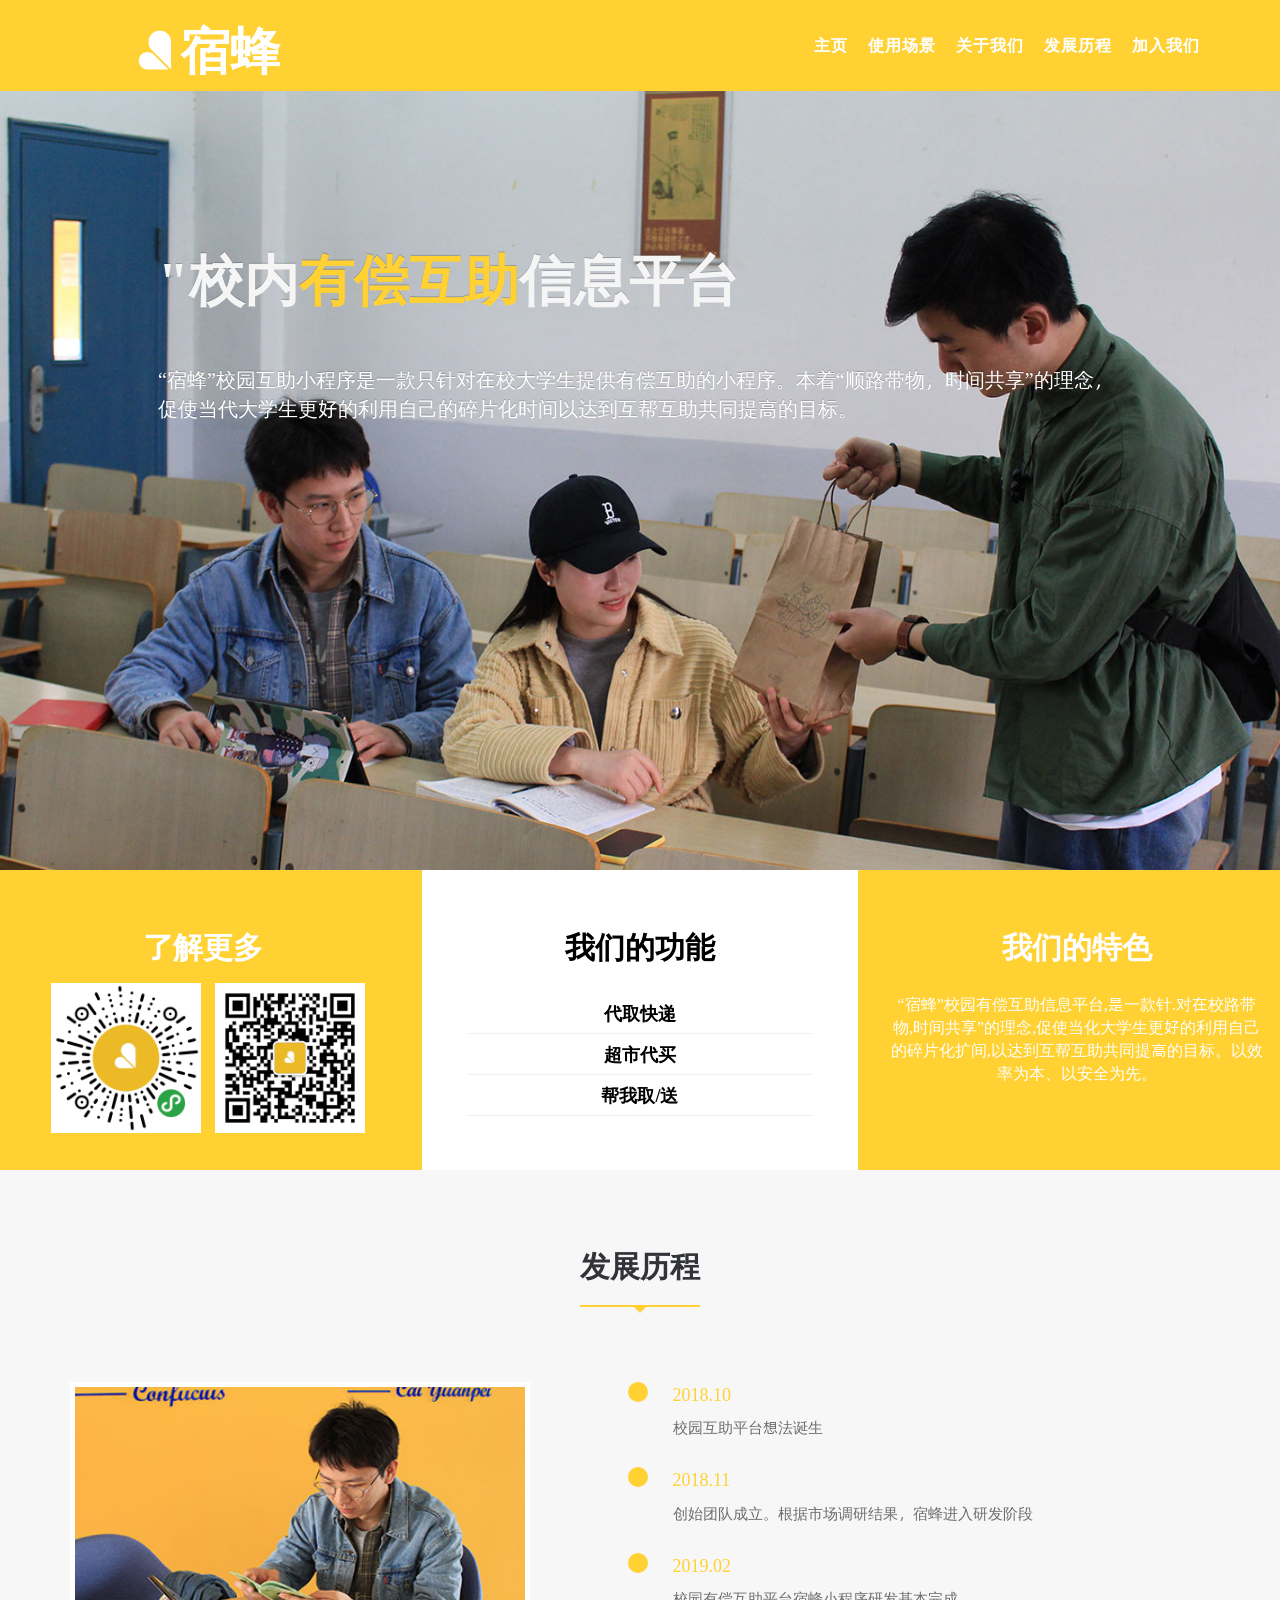
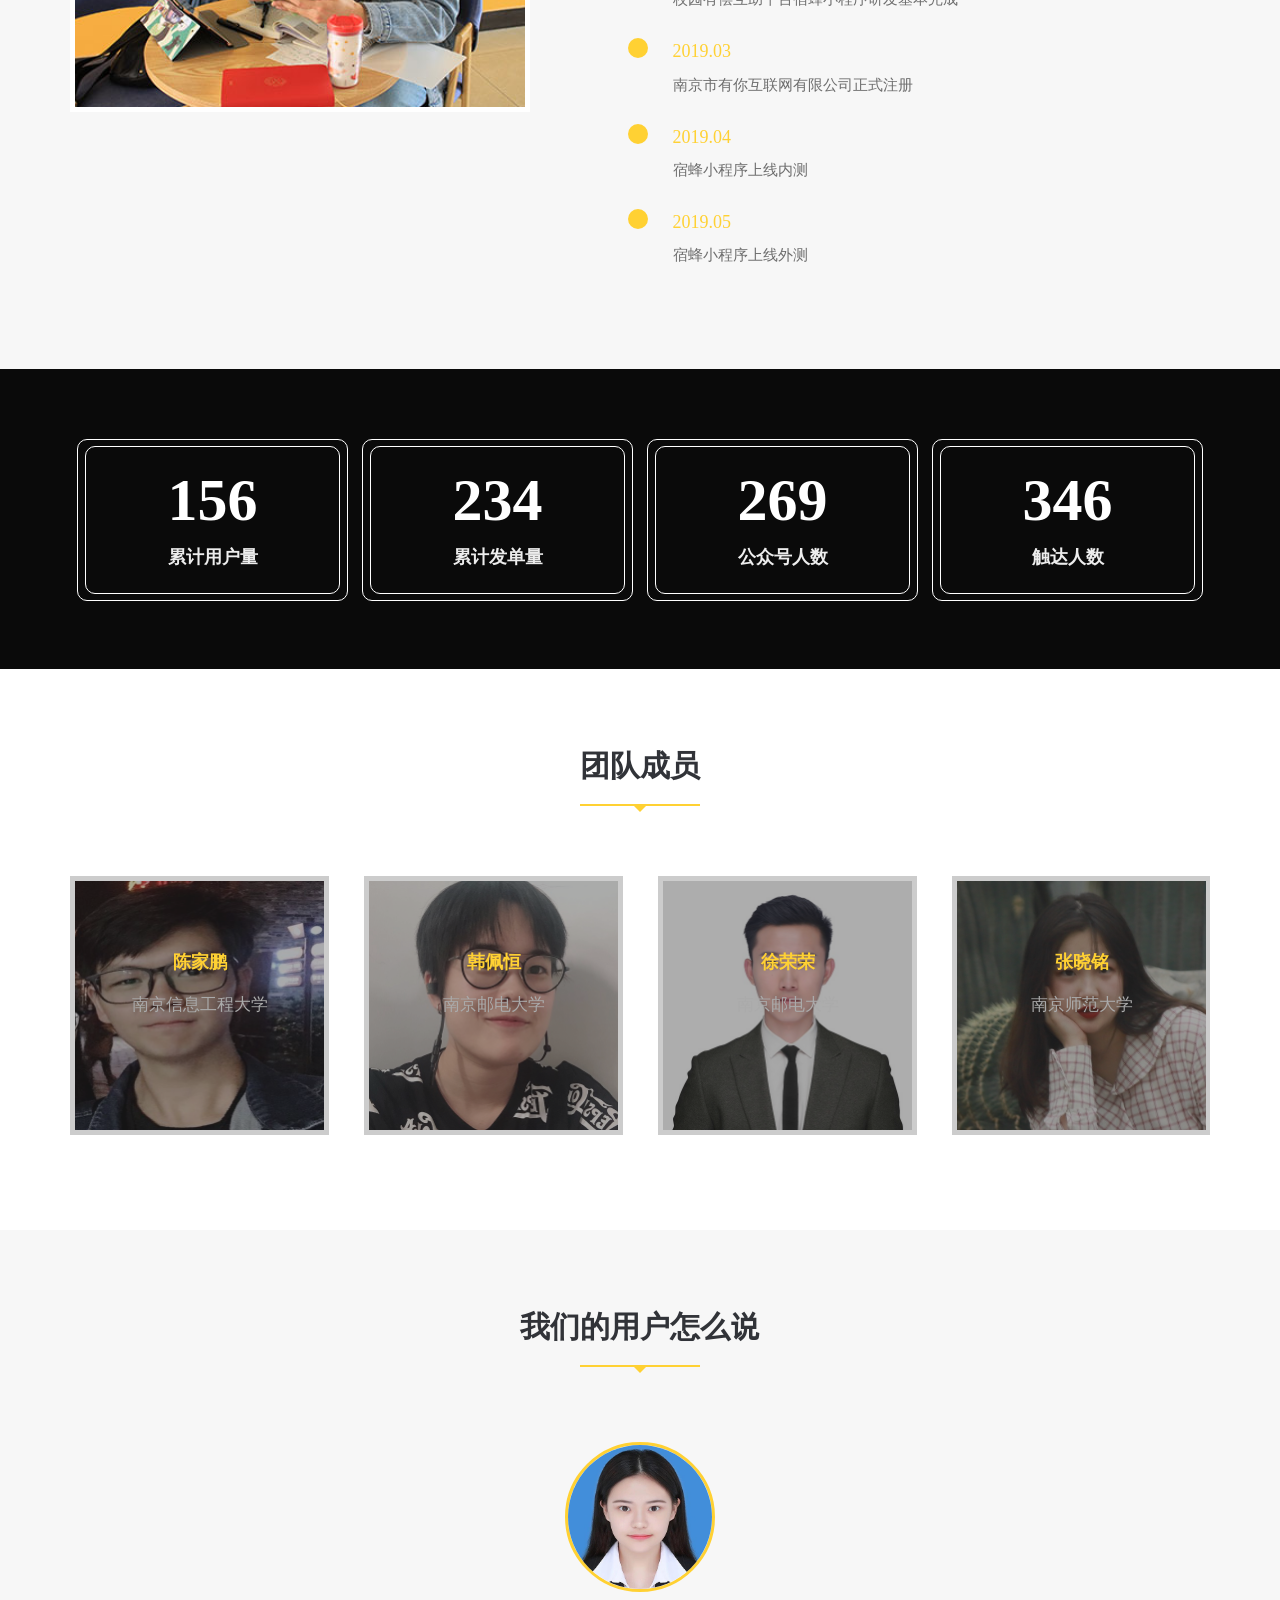
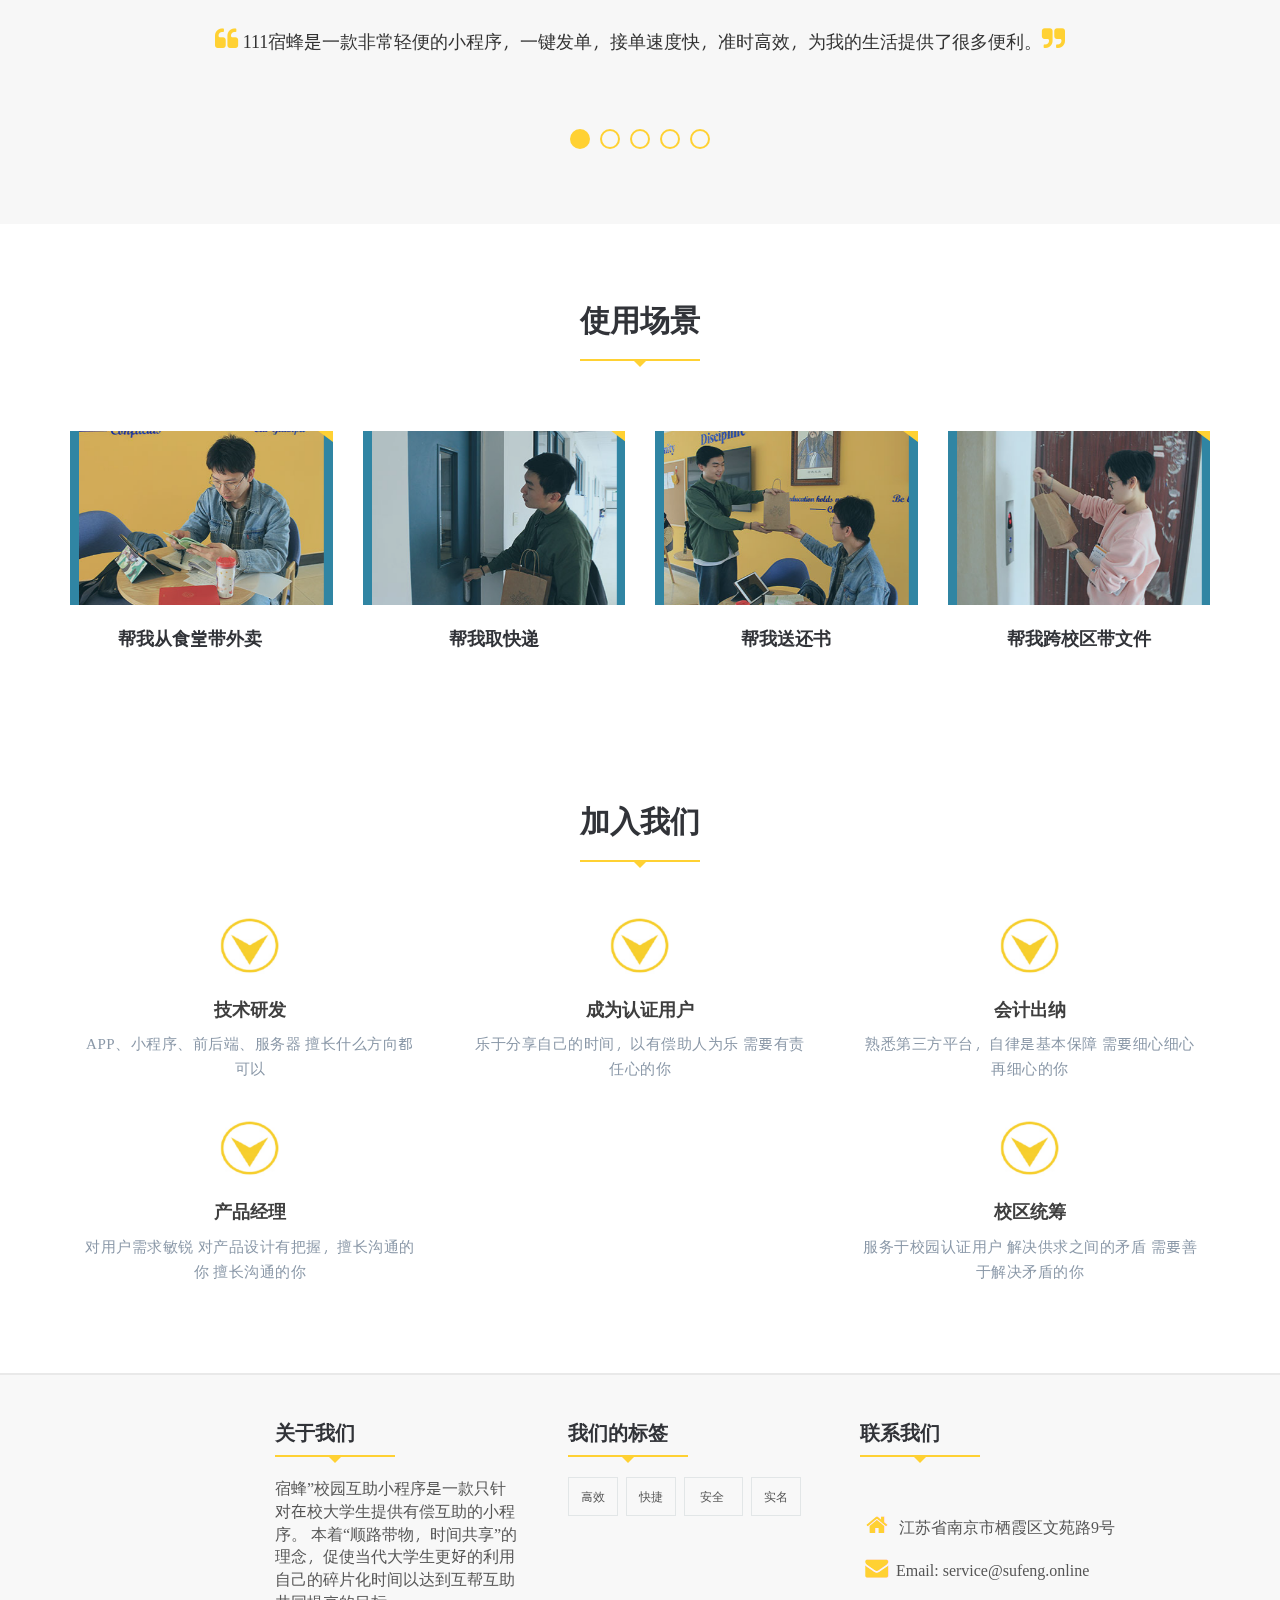
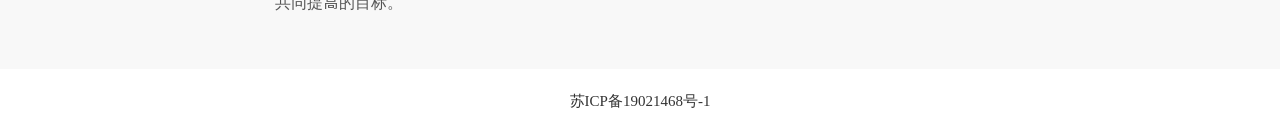
==== commit f00b5f61: "remove from my gitee" ====
--- a/index.html
+++ b/index.html
@@ -531,7 +531,7 @@
                   <li>
                     <div class="single-testimonial">
                       <div class="testimonial-img">
-                        <img src="images/users2.jpg" alt="img">
+                        < src="imgimages/users2.jpg" alt="img">
                       </div>
                       <div class="testimonial-cotent">
                         <p class="testimonial-parg">刚接触宿蜂是被朋友安利的，听说是一群学姐学长创业做的，就尝试了一下。发现真的很人性化，减少了很多沟通的成本。现在一有快递，就想到去宿蜂发单。偶尔自己取快递的时候，也会接别人发的订单，顺路送一下。</p>
@@ -850,7 +850,7 @@
 
     <!-- Custom JS -->
     <script src="js/custom.js"></script>
-    <script src="js/fun.js"></script>
+    <script src="js/fun5.js"></script>
 
   </body>
 </html>
